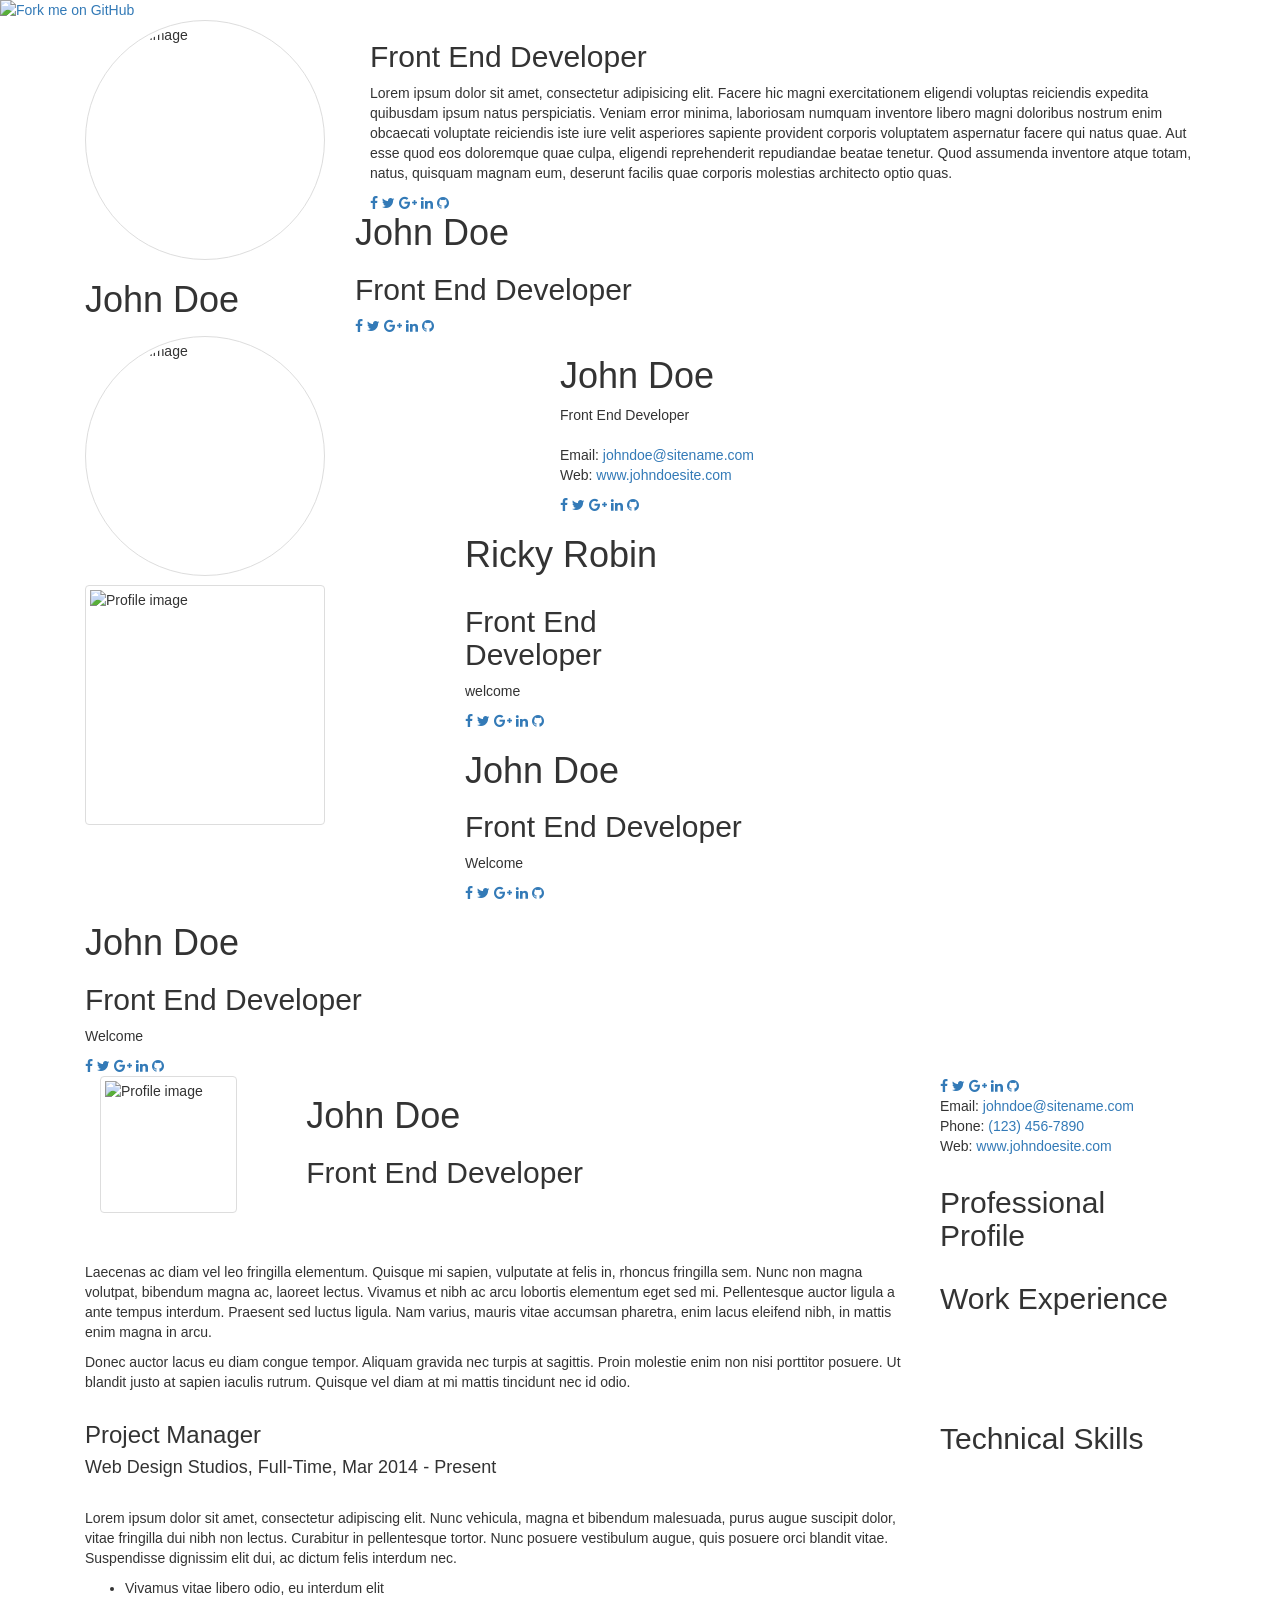
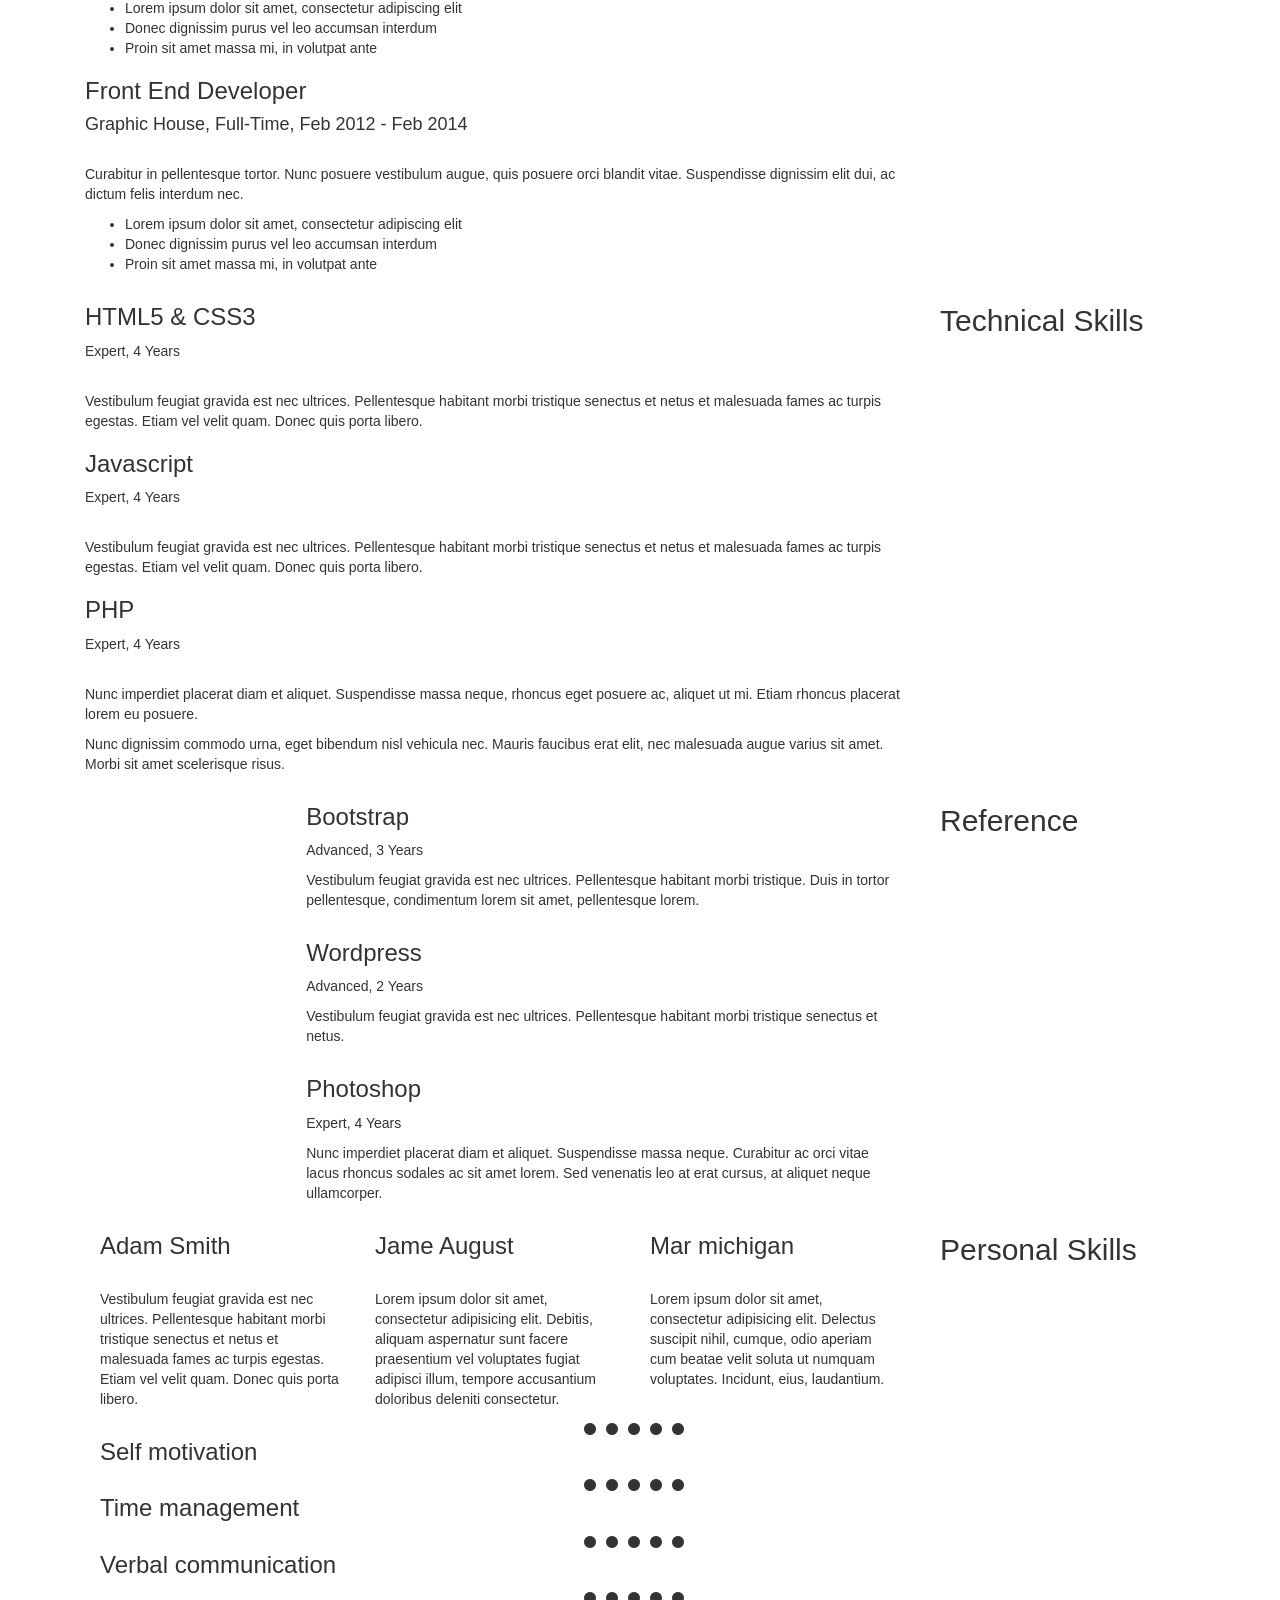
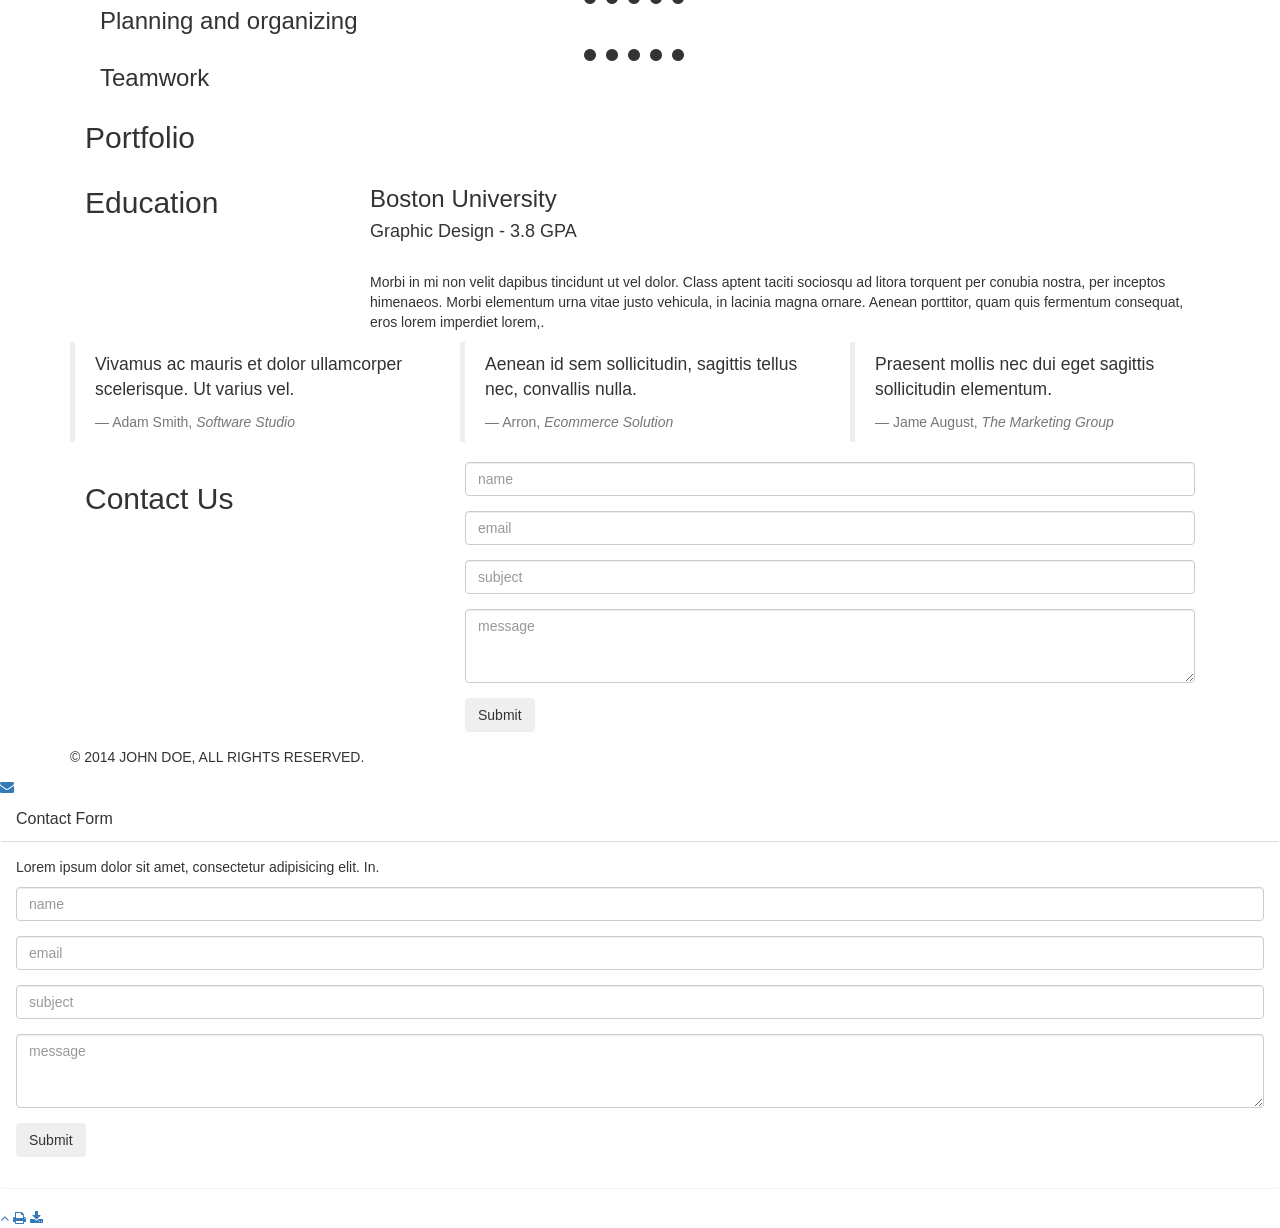
==== index.html @ a59c740b "Update index.html" ====
<!DOCTYPE html>
<head>
<meta charset="utf-8">
<meta http-equiv="X-UA-Compatible" content="IE=edge">
<title>Classic CV, Resume - HTML Template by Jojoee</title>
<meta name="description" content="Classic CV, Resume - html template">
<meta name="keywords" content="Classic, CV, Resume, html template">
<meta name="viewport" content="width=device-width, initial-scale=1">

<link rel="stylesheet" href="https://cdnjs.cloudflare.com/ajax/libs/pace/1.0.2/themes/blue/pace-theme-flash.css">
<script src="https://cdnjs.cloudflare.com/ajax/libs/pace/1.0.2/pace.min.js"></script>

<!-- prod -->
<link href="http://fonts.googleapis.com/css?family=Open+Sans:400,300,600,700" rel="stylesheet" type="text/css">
<link rel="stylesheet" href="https://maxcdn.bootstrapcdn.com/bootstrap/3.3.6/css/bootstrap.min.css">
<link rel="stylesheet" href="https://maxcdn.bootstrapcdn.com/font-awesome/4.5.0/css/font-awesome.min.css">
<link rel="stylesheet" href="https://cdnjs.cloudflare.com/ajax/libs/magnific-popup.js/1.0.1/magnific-popup.min.css">
<link rel="stylesheet" href="css/style.css">
<link rel="stylesheet" href="css/themes/themes.css">
<link rel="stylesheet" href="css/demo.css">

<!-- dev -->
<!--
<link rel="stylesheet" href="vendor/bootstrap/bootstrap.min.css">
<link rel="stylesheet" href="vendor/font-awesome/font-awesome.min.css">
<link rel="stylesheet" href="vendor/magnific-popup/magnific-popup.min.css">
<link rel="stylesheet" href="css/style.css">
<link rel="stylesheet" href="css/themes/themes.css">
<link rel="stylesheet" href="css/demo.css">

<style type="text/css">
#__bs_notify__ {display: none !important;}
body{overflow:visible!important;}#loading{display:none !important;}</style>
-->
<link rel="shortcut icon" href="favicon.ico" />
<link rel="apple-touch-icon-precomposed" href="apple-touch-icon-precomposed.png" />
</head>
<body>
<body class="trianglify-gray">
<div id="page" class="container">
  <div id="header">
    <div class="header-binfo cv-section">
      <div class="col-md-3">
        <div class="img-profile">
          <img class="img-thumbnail img-circle" alt="Profile image" width="240" height="240" src="media/profile/img-profile.jpg">
        </div>
        <h1>John Doe</h1>
      </div>
      <div class="col-md-9 right">
        <h2>Front End Developer</h2>
        <p>Lorem ipsum dolor sit amet, consectetur adipisicing elit. Facere hic magni exercitationem eligendi voluptas reiciendis expedita quibusdam ipsum natus perspiciatis. Veniam error minima, laboriosam numquam inventore libero magni doloribus nostrum enim obcaecati voluptate reiciendis iste iure velit asperiores sapiente provident corporis voluptatem aspernatur facere qui natus quae. Aut esse quod eos doloremque quae culpa, eligendi reprehenderit repudiandae beatae tenetur. Quod assumenda inventore atque totam, natus, quisquam magnam eum, deserunt facilis quae corporis molestias architecto optio quas.</p>
        <div class="social-box">
          <a href="#" class="facebook-icon" target="_blank"><i class="fa fa-facebook"></i></a>
          <a href="#" class="twitter-icon" target="_blank"><i class="fa fa-twitter"></i></a>
          <a href="#" class="googleplus-icon" target="_blank"><i class="fa fa-google-plus"></i></a>
          <a href="#" class="linkedin-icon" target="_blank"><i class="fa fa-linkedin"></i></a>
          <a href="#" class="github-icon" target="_blank"><i class="fa fa-github"></i></a>
        </div>
      </div>
    </div>
    <!-- .header-binfo -->
    <div class="header-norm cv-section">
      <h1>John Doe</h1>
      <h2>Front End Developer</h2>
      <div class="social-box">
        <a href="#" class="facebook-icon" target="_blank"><i class="fa fa-facebook"></i></a>
        <a href="#" class="twitter-icon" target="_blank"><i class="fa fa-twitter"></i></a>
        <a href="#" class="googleplus-icon" target="_blank"><i class="fa fa-google-plus"></i></a>
        <a href="#" class="linkedin-icon" target="_blank"><i class="fa fa-linkedin"></i></a>
        <a href="#" class="github-icon" target="_blank"><i class="fa fa-github"></i></a>
      </div>
    </div>
    <!-- .header-norm -->
    <div class="header-min cv-section">
      <div class="col-md-4">
        <div class="img-profile">
          <img class="img-thumbnail img-circle" alt="Profile image" width="240" height="240" src="media/profile/img-profile.jpg">
        </div>
      </div>
      <div class="col-md-5 col-md-offset-1 right">
        <h1>John Doe</h1>
        <p>
          Front End Developer<br /><br />
          Email: <a href="mailto:johndoe@sitename.com">johndoe@sitename.com</a><br />
          Web: <a href="#">www.johndoesite.com</a>
        </p>
        <div class="social-box">
          <a href="#" class="facebook-icon" target="_blank"><i class="fa fa-facebook"></i></a>
          <a href="#" class="twitter-icon" target="_blank"><i class="fa fa-twitter"></i></a>
          <a href="#" class="googleplus-icon" target="_blank"><i class="fa fa-google-plus"></i></a>
          <a href="#" class="linkedin-icon" target="_blank"><i class="fa fa-linkedin"></i></a>
          <a href="#" class="github-icon" target="_blank"><i class="fa fa-github"></i></a>
        </div>
      </div>
    </div>
    <!-- .header-min -->
    <div class="header-bname cv-section">
      <div class="col-md-5">
        <h1>Ricky Robin</h1>
      </div>
      <div class="col-md-4">
        <div class="img-profile">
          <img class="img-thumbnail" alt="Profile image" width="240" height="240" src="media/profile/img-profile.jpg">
        </div>
      </div>
      <div class="col-md-3 right">
        <h2>Front End Developer</h2>
        <p class="welcome">welcome</p>
        <div class="social-box">
          <a href="#" class="facebook-icon" target="_blank"><i class="fa fa-facebook"></i></a>
          <a href="#" class="twitter-icon" target="_blank"><i class="fa fa-twitter"></i></a>
          <a href="#" class="googleplus-icon" target="_blank"><i class="fa fa-google-plus"></i></a>
          <a href="#" class="linkedin-icon" target="_blank"><i class="fa fa-linkedin"></i></a>
          <a href="#" class="github-icon" target="_blank"><i class="fa fa-github"></i></a>
        </div>
      </div>
    </div>
    <!-- .header-bname -->
    <div class="header-bimg cv-section">
      <div class="col-md-8 left">
        <h1>John Doe</h1>
        <h2>Front End Developer</h2>
        <p class="welcome">Welcome</p>
        <div class="social-box">
          <a href="#" class="facebook-icon" target="_blank"><i class="fa fa-facebook"></i></a>
          <a href="#" class="twitter-icon" target="_blank"><i class="fa fa-twitter"></i></a>
          <a href="#" class="googleplus-icon" target="_blank"><i class="fa fa-google-plus"></i></a>
          <a href="#" class="linkedin-icon" target="_blank"><i class="fa fa-linkedin"></i></a>
          <a href="#" class="github-icon" target="_blank"><i class="fa fa-github"></i></a>
        </div>
      </div>
    </div>
    <!-- .header-bimg -->
    <div class="header-bimg-fullw cv-section">
      <div class="col-md-8 left">
        <h1>John Doe</h1>
        <h2>Front End Developer</h2>
        <p class="welcome">Welcome</p>
        <div class="social-box">
          <a href="#" class="facebook-icon" target="_blank"><i class="fa fa-facebook"></i></a>
          <a href="#" class="twitter-icon" target="_blank"><i class="fa fa-twitter"></i></a>
          <a href="#" class="googleplus-icon" target="_blank"><i class="fa fa-google-plus"></i></a>
          <a href="#" class="linkedin-icon" target="_blank"><i class="fa fa-linkedin"></i></a>
          <a href="#" class="github-icon" target="_blank"><i class="fa fa-github"></i></a>
        </div>
      </div>
    </div>
    <!-- .header-bimg-fullw -->
    <div class="header-classic cv-section">
      <div class="col-md-9">
        <div class="col-md-3">
          <div class="img-profile">
            <img class="img-thumbnail" alt="Profile image" width="137" height="137" src="media/profile/img-profile.jpg">
          </div>
        </div>
        <div class="col-md-9">
          <h1>John Doe</h1>
          <h2>Front End Developer</h2>
        </div>
      </div>
      <div class="col-md-3 right">
        <div class="social-box">
          <a href="#" class="facebook-icon" target="_blank"><i class="fa fa-facebook"></i></a>
          <a href="#" class="twitter-icon" target="_blank"><i class="fa fa-twitter"></i></a>
          <a href="#" class="googleplus-icon" target="_blank"><i class="fa fa-google-plus"></i></a>
          <a href="#" class="linkedin-icon" target="_blank"><i class="fa fa-linkedin"></i></a>
          <a href="#" class="github-icon" target="_blank"><i class="fa fa-github"></i></a>
        </div>
        <div class="contact-info">
          <p>
            Email: <a href="mailto:johndoe@sitename.com">johndoe@sitename.com</a><br />
            Phone: <a href="tel:+611234567890">(123) 456-7890</a><br />
            Web: <a href="#">www.johndoesite.com</a>
           </p>
        </div>
      </div>
    </div>
    <!-- .header-classic -->
  </div>
  <!-- #header -->
  <div id="content">
    <div class="content cv-section">
      <div class="col-md-3">
        <h2>Professional Profile</h2>
      </div>
      <div class="col-md-9">
        <p>Laecenas ac diam vel leo fringilla elementum. Quisque mi sapien, vulputate at felis in, rhoncus fringilla sem. Nunc non magna volutpat, bibendum magna ac, laoreet lectus. Vivamus et nibh ac arcu lobortis elementum eget sed mi. Pellentesque auctor ligula a ante tempus interdum. Praesent sed luctus ligula. Nam varius, mauris vitae accumsan pharetra, enim lacus eleifend nibh, in mattis enim magna in arcu.</p>
        <p>Donec auctor lacus eu diam congue tempor. Aliquam gravida nec turpis at sagittis. Proin molestie enim non nisi porttitor posuere. Ut blandit justo at sapien iaculis rutrum. Quisque vel diam at mi mattis tincidunt nec id odio.</p>
      </div>
    </div>
    <!-- .content - professional profile -->
    <div class="content cv-section">
      <div class="col-md-3">
        <h2>Work Experience</h2>
      </div>
      <div class="col-md-9">
        <div class="cv-item">
          <h3>Project Manager</h3>
          <h4>Web Design Studios, Full-Time, Mar 2014 - Present</h4>
          <br />
          <p>Lorem ipsum dolor sit amet, consectetur adipiscing elit. Nunc vehicula, magna et bibendum malesuada, purus augue suscipit dolor, vitae fringilla dui nibh non lectus. Curabitur in pellentesque tortor. Nunc posuere vestibulum augue, quis posuere orci blandit vitae. Suspendisse dignissim elit dui, ac dictum felis interdum nec.</p>
          <ul>
            <li>Vivamus vitae libero odio, eu interdum elit</li>
            <li>Lorem ipsum dolor sit amet, consectetur adipiscing elit</li>
            <li>Donec dignissim purus vel leo accumsan interdum</li>
            <li>Proin sit amet massa mi, in volutpat ante</li>
          </ul>
        </div>
        <div class="cv-item">
          <h3>Front End Developer</h3>
          <h4>Graphic House, Full-Time, Feb 2012 - Feb 2014</h4>
          <br />
          <p>Curabitur in pellentesque tortor. Nunc posuere vestibulum augue, quis posuere orci blandit vitae. Suspendisse dignissim elit dui, ac dictum felis interdum nec.</p>
          <ul>
            <li>Lorem ipsum dolor sit amet, consectetur adipiscing elit</li>
            <li>Donec dignissim purus vel leo accumsan interdum</li>
            <li>Proin sit amet massa mi, in volutpat ante</li>
          </ul>
        </div>
      </div>
    </div>
    <!-- .content - work experience -->
    <div class="content cv-section">
      <div class="col-md-3">
        <h2>Technical Skills</h2>
      </div>
      <div class="col-md-9">
        <div class="cv-item">
          <h3>HTML5 &amp; CSS3</h3>
          <p class="welcome">Expert, 4 Years</p><br />
          <p>Vestibulum feugiat gravida est nec ultrices. Pellentesque habitant morbi tristique senectus et netus et malesuada fames ac turpis egestas. Etiam vel velit quam. Donec quis porta libero.</p>
        </div>
        <div class="cv-item">
          <h3>Javascript</h3>
          <p class="welcome">Expert, 4 Years</p><br />
          <p>Vestibulum feugiat gravida est nec ultrices. Pellentesque habitant morbi tristique senectus et netus et malesuada fames ac turpis egestas. Etiam vel velit quam. Donec quis porta libero.</p>
        </div>
        <div class="cv-item">
          <h3>PHP</h3>
          <p class="welcome">Expert, 4 Years</p><br />
          <p>Nunc imperdiet placerat diam et aliquet. Suspendisse massa neque, rhoncus eget posuere ac, aliquet ut mi. Etiam rhoncus placerat lorem eu posuere.</p>
          <p>Nunc dignissim commodo urna, eget bibendum nisl vehicula nec. Mauris faucibus erat elit, nec malesuada augue varius sit amet. Morbi sit amet scelerisque risus.</p>
        </div>
      </div>
    </div>
    <!-- .content - technical skills-->
    <div class="content cv-section hidden-print">
      <div class="col-md-3">
        <h2>Technical Skills</h2>
      </div>
      <div class="col-md-9">
        <div class="cv-item">
          <div class="col-md-3">
            <div class="pie-chart" data-percent="72">
              <span class="percent"></span>
            </div>
          </div>
          <div class="col-md-9">
            <h3>Bootstrap</h3>
            <p class="welcome">Advanced, 3 Years</p>
            <p>Vestibulum feugiat gravida est nec ultrices. Pellentesque habitant morbi tristique. Duis in tortor pellentesque, condimentum lorem sit amet, pellentesque lorem.</p>
          </div>
        </div>
        <div class="cv-item">
          <div class="col-md-3">
            <div class="pie-chart" data-percent="60">
              <span class="percent"></span>
            </div>
          </div>
          <div class="col-md-9">
            <h3>Wordpress</h3>
            <p class="welcome">Advanced, 2 Years</p>
            <p>Vestibulum feugiat gravida est nec ultrices. Pellentesque habitant morbi tristique senectus et netus.</p>
          </div>
        </div>
        <div class="cv-item">
          <div class="col-md-3">
            <div class="pie-chart" data-percent="84">
              <span class="percent"></span>
            </div>
          </div>
          <div class="col-md-9">
            <h3>Photoshop</h3>
            <p class="welcome">Expert, 4 Years</p>
            <p>Nunc imperdiet placerat diam et aliquet. Suspendisse massa neque. Curabitur ac orci vitae lacus rhoncus sodales ac sit amet lorem. Sed venenatis leo at erat cursus, at aliquet neque ullamcorper.</p>
          </div>
        </div>
      </div>
    </div>
    <!-- .content - technical skills-->
    <div class="content cv-section hidden-print">
      <div class="col-md-3">
        <h2>Reference</h2>
      </div>
      <div class="col-md-9 multi-column">
        <div class="col-md-4">
          <div class="cv-item">
            <h3>Adam Smith</h3><br />
            <p>Vestibulum feugiat gravida est nec ultrices. Pellentesque habitant morbi tristique senectus et netus et malesuada fames ac turpis egestas. Etiam vel velit quam. Donec quis porta libero.</p>
          </div>
        </div>
        <div class="col-md-4">
          <div class="cv-item">
            <h3>Jame August</h3><br />
            <p>Lorem ipsum dolor sit amet, consectetur adipisicing elit. Debitis, aliquam aspernatur sunt facere praesentium vel voluptates fugiat adipisci illum, tempore accusantium doloribus deleniti consectetur.</p>
          </div>
        </div>
        <div class="col-md-4">
          <div class="cv-item">
            <h3>Mar michigan</h3><br />
            <p>Lorem ipsum dolor sit amet, consectetur adipisicing elit. Delectus suscipit nihil, cumque, odio aperiam cum beatae velit soluta ut numquam voluptates. Incidunt, eius, laudantium.</p>
          </div>
        </div>
      </div>
    </div>
    <!-- .content - reference -->
    <div class="content cv-section hidden-print">
      <div class="col-md-3">
        <h2>Personal Skills</h2>
      </div>
      <div class="col-md-9">
        <div class="cv-item list">
          <div class="col-md-7">
            <h3>Self motivation</h3>
          </div>
          <div class="col-md-5">
            <span><i class="fa fa-fw"></i></span>
            <span><i class="fa fa-fw"></i></span>
            <span><i class="fa fa-fw"></i></span>
            <span><i class="fa fa-fw"></i></span>
            <span><i class="fa fa-fw"></i></span>
          </div>
        </div>
        <div class="cv-item list">
          <div class="col-md-7">
            <h3>Time management</h3>
          </div>
          <div class="col-md-5">
            <span><i class="fa fa-fw"></i></span>
            <span><i class="fa fa-fw"></i></span>
            <span><i class="fa fa-fw"></i></span>
            <span><i class="fa fa-fw"></i></span>
            <span><i class="fa disable fa-fw"></i></span>
          </div>
        </div>
        <div class="cv-item list">
          <div class="col-md-7">
            <h3>Verbal communication</h3>
          </div>
          <div class="col-md-5">
            <span><i class="fa fa-fw"></i></span>
            <span><i class="fa fa-fw"></i></span>
            <span><i class="fa fa-fw"></i></span>
            <span><i class="fa fa-fw"></i></span>
            <span><i class="fa disable fa-fw"></i></span>
          </div>
        </div>
        <div class="cv-item list">
          <div class="col-md-7">
            <h3>Planning and organizing</h3>
          </div>
          <div class="col-md-5">
            <span><i class="fa fa-fw"></i></span>
            <span><i class="fa fa-fw"></i></span>
            <span><i class="fa fa-fw"></i></span>
            <span><i class="fa disable fa-fw"></i></span>
            <span><i class="fa disable fa-fw"></i></span>
          </div>
        </div>
        <div class="cv-item list">
          <div class="col-md-7">
            <h3>Teamwork</h3>
          </div>
          <div class="col-md-5">
            <span><i class="fa fa-fw"></i></span>
            <span><i class="fa fa-fw"></i></span>
            <span><i class="fa fa-fw"></i></span>
            <span><i class="fa fa-fw"></i></span>
            <span><i class="fa disable fa-fw"></i></span>
          </div>
        </div>
      </div>
    </div>
    <!-- .content - personal skills -->
    <div class="content cv-section hidden-print">
      <div class="col-md-12">
        <h2>Portfolio</h2>
      </div>
      <div class="col-md-12 portfolio">
        <a href="media/img/amaze.jpg"
          class="col-md-3 col-sm-4 col-xs-12 port-item mfp-zoom"
          style="background-image: url('media/img/amaze.jpg');"
          title="Amaze">
        </a>
        <a href="media/img/gratisography-37h.jpg"
          class="col-md-3 col-sm-4 col-xs-12 port-item mfp-zoom"
          style="background-image: url('media/img/gratisography-37h.jpg');"
          title="Tree">
        </a>
        <a href="media/img/gratisography-66h.jpg"
          class="col-md-3 col-sm-4 col-xs-12 port-item mfp-zoom"
          style="background-image: url('media/img/gratisography-66h.jpg');"
          title="Rose">
        </a>
        <a href="media/img/gratisography-114h.jpg"
          class="col-md-3 col-sm-4 col-xs-12 port-item mfp-zoom"
          style="background-image: url('media/img/gratisography-114h.jpg');"
          title="Bridge">
        </a>
        <a href="media/img/gratisography-127h.jpg"
          class="col-md-3 col-sm-4 col-xs-12 port-item mfp-zoom"
          style="background-image: url('media/img/gratisography-127h.jpg');"
          title="Castle with bike">
        </a>
        <a href="media/img/gratisography-135h.jpg"
          class="col-md-3 col-sm-4 col-xs-12 port-item mfp-zoom"
          style="background-image: url('media/img/gratisography-135h.jpg');"
          title="Square">
        </a>
        <a href="media/img/reprocess-on-teresa-bench.jpg"
          class="col-md-3 col-sm-4 col-xs-12 port-item mfp-zoom"
          style="background-image: url('media/img/reprocess-on-teresa-bench.jpg');"
          title="Somewhere with bench">
        </a>
        <a href="media/img/stare.jpg"
          class="col-md-3 col-sm-4 col-xs-12 port-item mfp-zoom"
          style="background-image: url('media/img/stare.jpg');"
          title="Stare">
        </a>
      </div>
    </div>
    <!-- .content - portfolio -->
    <div class="content cv-section">
      <div class="col-md-3">
        <h2>Education</h2>
      </div>
      <div class="col-md-9">
        <div class="cv-item">
          <h3>Boston University</h3>
          <h4>Graphic Design - 3.8 GPA</h4>
          <br />
          <p>Morbi in mi non velit dapibus tincidunt ut vel dolor. Class aptent taciti sociosqu ad litora torquent per conubia nostra, per inceptos himenaeos. Morbi elementum urna vitae justo vehicula, in lacinia magna ornare. Aenean porttitor, quam quis fermentum consequat, eros lorem imperdiet lorem,.</p>
        </div>
      </div>
    </div>
    <!-- .content - education -->
  </div>
  <!-- #contnet -->
  <div id="footer">
    <div id="gmap" class="gmap cv-section cv-section-fullw hidden-print">&nbsp;</div>
    <!-- #gmap -->
    <div class="content cv-section hidden-print">
      <div class="row">
        <div class="col-lg-4">
          <div class="bs-component">
            <blockquote>
              <p>Vivamus ac mauris et dolor ullamcorper scelerisque. Ut varius vel.</p>
              <small>Adam Smith, <cite title="Source Title">Software Studio</cite></small>
            </blockquote>
          </div>
        </div>
        <div class="col-lg-4">
          <div class="bs-component">
            <blockquote>
              <p>Aenean id sem sollicitudin, sagittis tellus nec, convallis nulla.</p>
              <small>Arron, <cite title="Source Title">Ecommerce Solution</cite></small>
            </blockquote>
          </div>
        </div>
        <div class="col-lg-4">
          <div class="bs-component">
            <blockquote>
              <p>Praesent mollis nec dui eget sagittis sollicitudin elementum.</p>
              <small>Jame August, <cite title="Source Title">The Marketing Group</cite></small>
            </blockquote>
          </div>
        </div>
      </div>
    </div>
    <!-- .content - testimonial -->
    <div id="contact-section-second" class="content cv-section hidden-print">
      <div class="col-md-4">
        <h2>Contact Us</h2>
      </div>
      <div class="col-md-8">
        <div class="cv-item">
          <form id="contact-form-second" class="contact-form form-horizontal" action="javascript:;" novalidate="novalidate">
            <fieldset>
              <div class="form-group">
                <div class="col-lg-12">
                  <input type="text" class="form-control" id="name2" name="name2" placeholder="name">
                </div>
              </div>
              <div class="form-group">
                <div class="col-lg-12">
                  <input type="text" class="form-control" id="email2" name="email2" placeholder="email">
                </div>
              </div>
              <div class="form-group">
                <div class="col-lg-12">
                  <input type="text" class="form-control" id="subject2" name="subject2" placeholder="subject">
                </div>
              </div>
              <div class="form-group">
                <div class="col-lg-12">
                  <textarea class="form-control" rows="3" id="message2" name="message2" placeholder="message"></textarea>
                </div>
              </div>
              <div class="form-group">
                <div class="col-lg-12">
                  <button type="submit" class="btn">Submit</button>
                </div>
              </div>
            </fieldset>
          </form>
        </div>
      </div>
    </div>
    <!-- #contact-form-second -->
    <div class="copyright">
      <p>© <span class="year">2014</span> JOHN DOE, ALL RIGHTS RESERVED.</p>
    </div>
    <!-- .copy right -->
  </div>
  <!-- #footer -->
</div>
<!-- #page -->
<div class="addon">
  <a data-toggle="tooltip" data-placement="left" class="contact-btn addon-right waves-effect waves-block" title="Say Hello~" href="javascript:;"><i class="fa fa-envelope"></i></a>
  <!-- .contact-btn -->
  <div id="contact-section" class="contact-panel panel visible-lg-block">
    <div class="panel-heading panel-default"><p class="panel-title">Contact Form</p></div>
    <div class="panel-body">
      <p class="contact-welcome">Lorem ipsum dolor sit amet, consectetur adipisicing elit. In.</p>
      <form id="contact-form" class="contact-form form-horizontal" action="javascript:;">
        <fieldset>
          <div class="form-group">
            <div class="col-lg-12">
              <input type="text" class="form-control" id="name" name="name" placeholder="name" tabindex="1">
            </div>
          </div>
          <div class="form-group">
            <div class="col-lg-12">
              <input type="text" class="form-control" id="email" name="email" placeholder="email" tabindex="2">
            </div>
          </div>
          <div class="form-group">
            <div class="col-lg-12">
              <input type="text" class="form-control" id="subject" name="subject" placeholder="subject" tabindex="3">
            </div>
          </div>
          <div class="form-group">
            <div class="col-lg-12">
              <textarea class="form-control" rows="3" id="message" name="message" placeholder="message" tabindex="4"></textarea>
            </div>
          </div>
          <div class="form-group">
            <div class="col-lg-12">
              <button type="submit" class="btn">Submit</button>
            </div>
          </div>
        </fieldset>
      </form><!-- #contact-form -->
    </div>
  </div>
  <!-- #contact-section -->
  <div id="form-success-modal" class="modal fade">
    <div class="modal-dialog">
      <div class="modal-content">
        <div class="modal-header bg-success">
          <h4 class="modal-title">Thank you for submitting</h4>
        </div>
        <div class="modal-body">
          <p>
            Duis a euismod libero. Suspendisse convallis facilisis.<br />
            Fusce at purus et erat finibus volutpat. Donec vel accumsan odio.
          </p>
        </div>
      </div>
    </div>
  </div>
  <!-- #form-success-modal -->
  <div id="form-error-modal" class="modal fade">
    <div class="modal-dialog">
      <div class="modal-content">
        <div class="modal-header bg-danger">
          <h4 class="modal-title">Error, please try again</h4>
        </div>
        <div class="modal-body">
          <p>
            Duis a euismod libero. Suspendisse convallis facilisis.<br />
            Fusce at purus et erat finibus volutpat. Donec vel accumsan odio.
          </p>
        </div>
      </div>
    </div>
  </div>
  <!-- #form-error-modal -->
  <a class="to-top-btn addon-right waves-effect waves-block" title="Go to Top" href="javascript:;"><i class="fa fa-angle-up"></i></a>
  <!-- .to-top-btn -->
  <a data-toggle="tooltip" data-placement="left" class="print print-btn addon-right" title="Print" href="javascript:window.print()"><i class="fa fa-print"></i></a>
  <!-- .print-btn -->
  <a data-toggle="tooltip" data-placement="left" class="downloads download-btn addon-right" title="Download" href="javascript:;"><i class="fa fa-download"></i></a>
  <!-- .download-btn -->
</div>
<!-- .addon -->

<!-- prod -->
<script type="text/javascript" src="http://ajax.googleapis.com/ajax/libs/jquery/2.1.3/jquery.min.js"></script>
<script type="text/javascript">window.jQuery || document.write('<script src="vendor/jquery/jquery-2.1.3.min.js"><\/script>')</script>
<script type="text/javascript" src="https://maxcdn.bootstrapcdn.com/bootstrap/3.3.6/js/bootstrap.min.js"></script>
<script type="text/javascript" src="https://cdnjs.cloudflare.com/ajax/libs/magnific-popup.js/1.0.1/jquery.magnific-popup.min.js"></script>
<script type="text/javascript" src="https://cdnjs.cloudflare.com/ajax/libs/jquery-validate/1.14.0/jquery.validate.min.js"></script>
<script type="text/javascript" src="https://maps.googleapis.com/maps/api/js"></script>
<script type="text/javascript" src="https://cdnjs.cloudflare.com/ajax/libs/gmaps.js/0.4.22/gmaps.min.js"></script>
<script type="text/javascript" src="https://cdnjs.cloudflare.com/ajax/libs/easy-pie-chart/2.1.6/jquery.easypiechart.min.js"></script>
<script type="text/javascript" src="js/demo.js"></script>
<script type="text/javascript" src="js/vendor.js"></script>
<script type="text/javascript" src="js/script.js"></script>

<!-- dev -->
<!--
<script type="text/javascript" src="http://ajax.googleapis.com/ajax/libs/jquery/2.1.3/jquery.min.js"></script>
<script type="text/javascript">window.jQuery || document.write('<script src="vendor/jquery/jquery-2.1.3.min.js"><\/script>')</script>
<script type="text/javascript" src="vendor/bootstrap/bootstrap.min.js"></script>
<script type="text/javascript" src="vendor/magnific-popup/jquery.magnific-popup.min.js"></script>
<script type="text/javascript" src="vendor/jquery-validation/jquery.validate.min.js"></script>
<script type="text/javascript" src="https://maps.googleapis.com/maps/api/js"></script>
<script type="text/javascript" src="vendor/gmaps/gmaps.min.js"></script>
<script type="text/javascript" src="vendor/easy-pie-chart/jquery.easypiechart.min.js"></script>
<script type="text/javascript" src="js/demo.js"></script>
<script type="text/javascript" src="js/vendor.js"></script>
<script type="text/javascript" src="js/script.js"></script>
-->

<a href="https://github.com/jojoee/classic-cv" target="_blank"><img style="position: absolute; top: 0; left: 0; border: 0;" src="https://camo.githubusercontent.com/567c3a48d796e2fc06ea80409cc9dd82bf714434/68747470733a2f2f73332e616d617a6f6e6177732e636f6d2f6769746875622f726962626f6e732f666f726b6d655f6c6566745f6461726b626c75655f3132313632312e706e67" alt="Fork me on GitHub" data-canonical-src="https://s3.amazonaws.com/github/ribbons/forkme_left_darkblue_121621.png"></a>
</body>
</html>
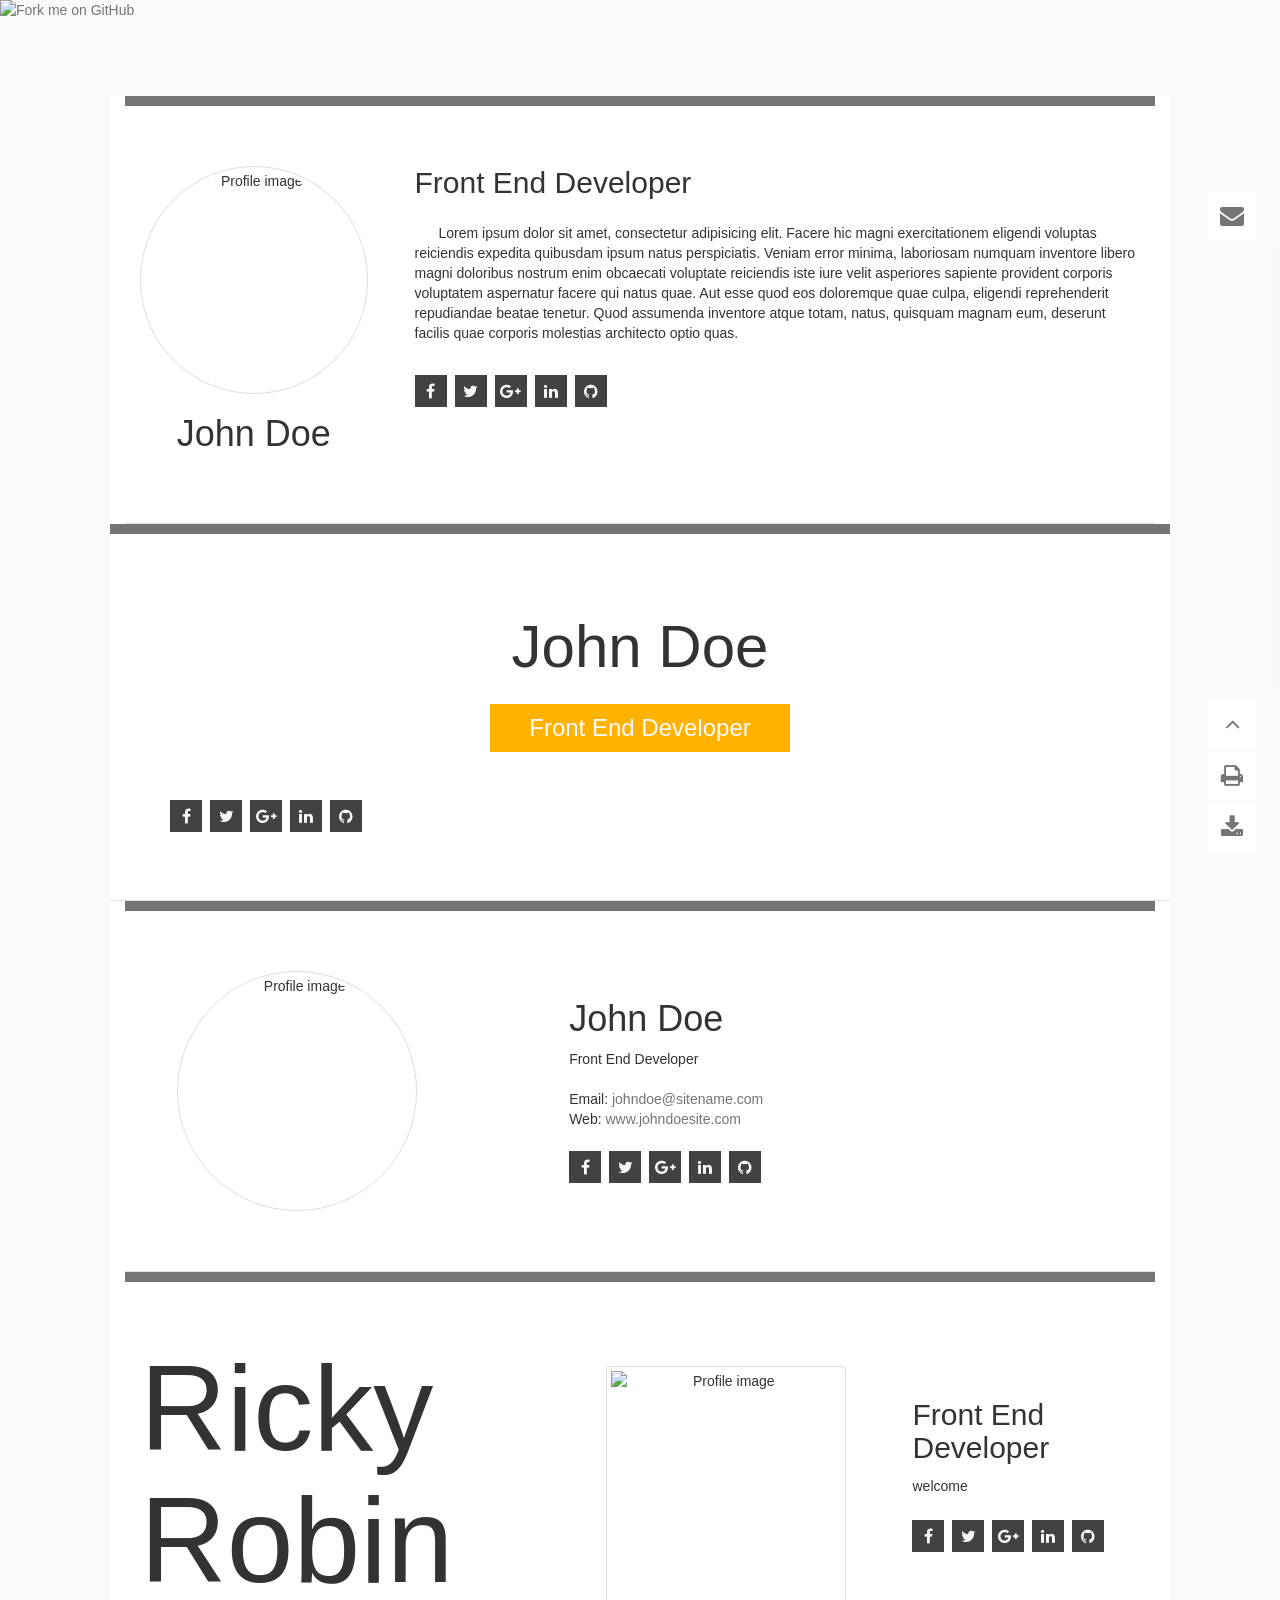
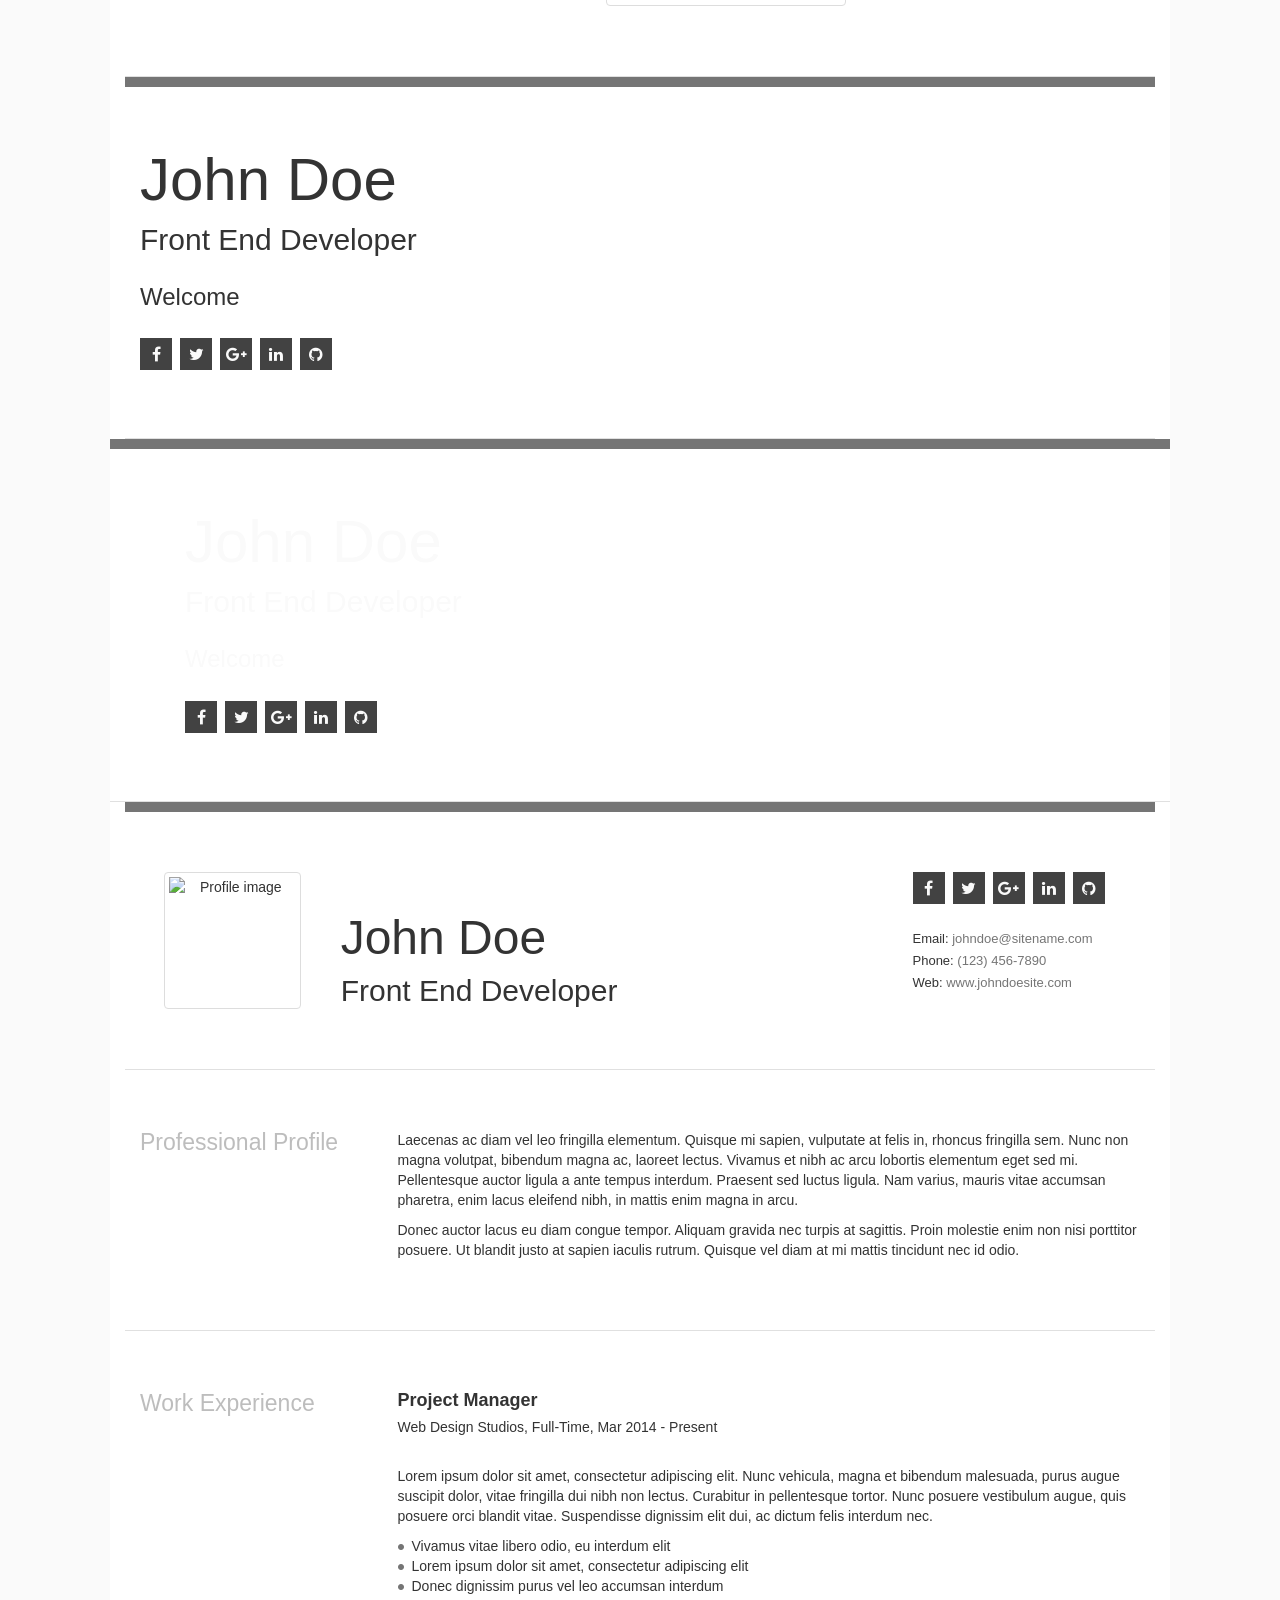
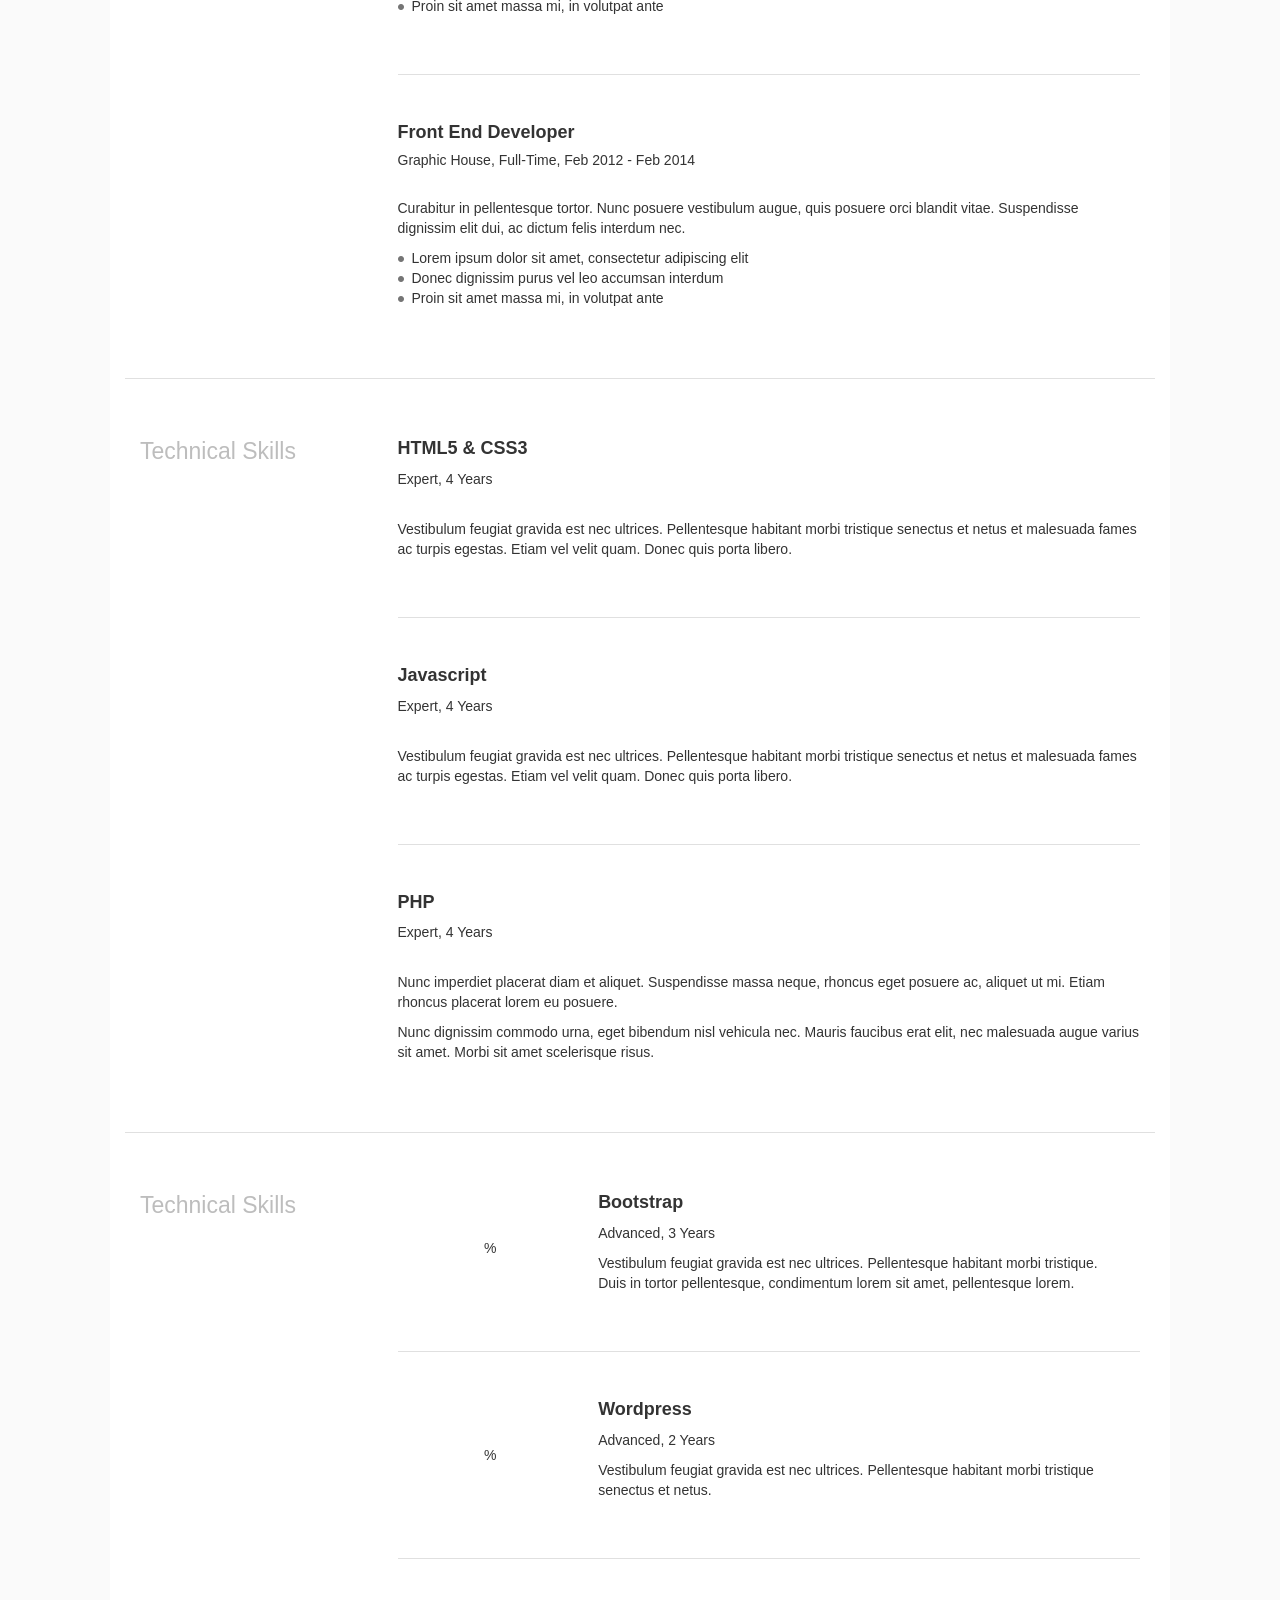
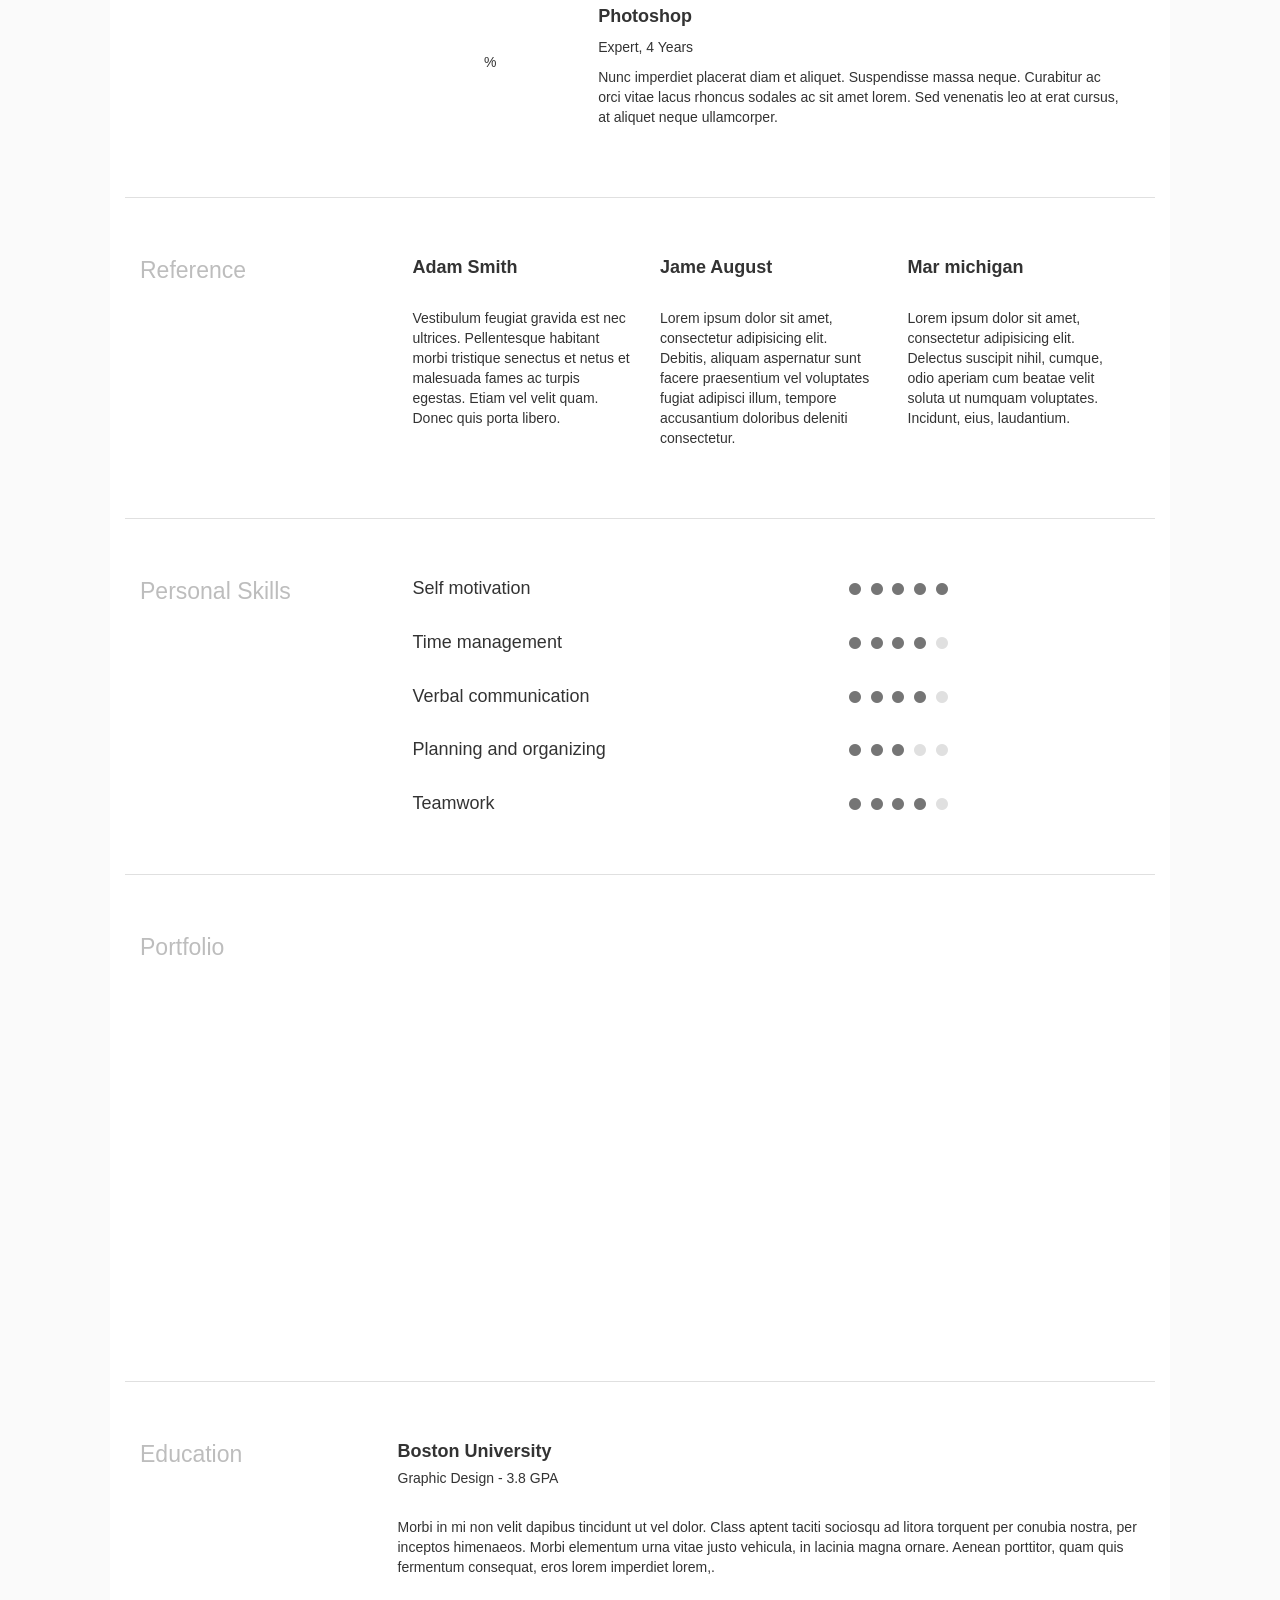
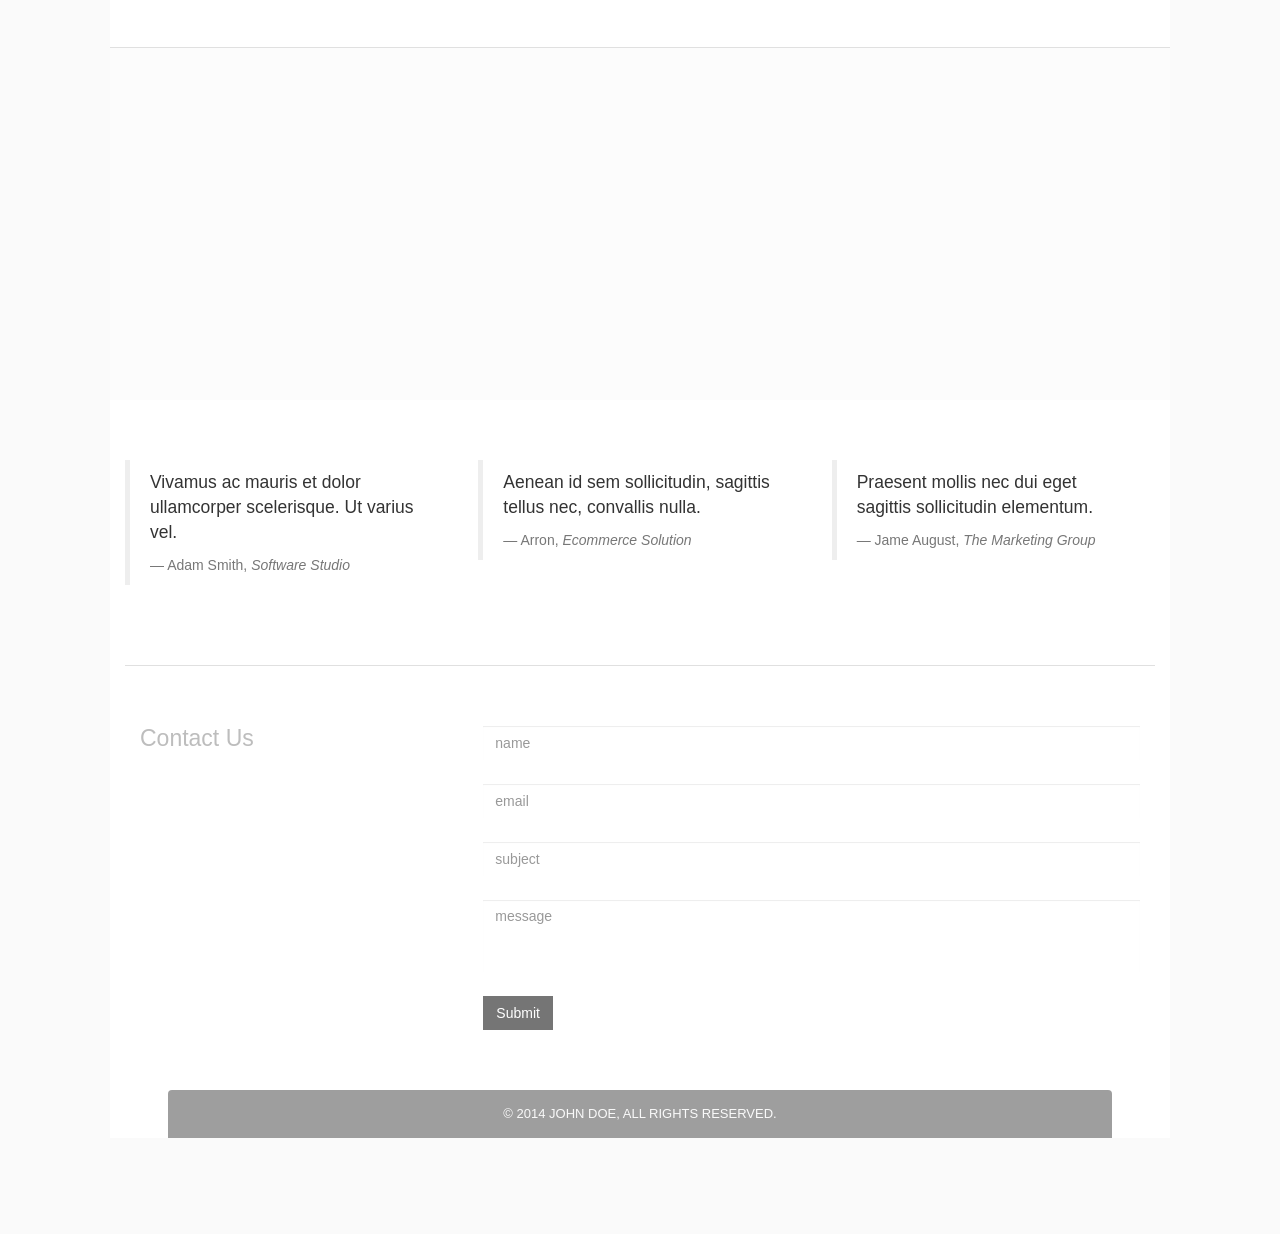
==== commit 0f69aafd: "Update index.html" ====
--- a/index.html
+++ b/index.html
@@ -36,7 +36,7 @@
 <link rel="apple-touch-icon-precomposed" href="apple-touch-icon-precomposed.png" />
 </head>
 <body>
-<body class="trianglify-gray">
+<body class="sitebg">
 <div id="page" class="container">
   <div id="header">
     <div class="header-binfo cv-section">
--- a/css/style.css
+++ b/css/style.css
@@ -0,0 +1,954 @@
+/**
+ * GENERAL
+ * 
+ * HEADER
+ * - header-classic
+ * - header-bimg
+ * - header-bname
+ * - header-min
+ * - header-norm
+ * - header-binfo
+ *
+ * CONTENT
+ * - general
+ * - portfolio
+ *
+ * FOOTER
+ * - copyright
+ * - contact
+ *
+ * ADDON
+ *
+ * VENDOR
+ * - magnific-popup
+ * - validation
+ * - bootstrap
+ * - google map
+ * - easy-pie-chart
+ *
+ * PRELOAD
+ *
+ * FIX
+ * - layout
+ * - print
+ */
+/*================================================================
+  #GENERAL
+  ================================================================*/
+body {
+  background-color: #FAFAFA;
+  background-attachment: fixed;
+  font-family: 'Open Sans', sans-serif;
+  height: 100%;
+  width: 100%;
+}
+body.sitebg {
+  background-image: url(./sitebg.jpg);
+}
+a {
+  -webkit-transition: all 0.3s ease;
+  -moz-transition: all 0.3s ease;
+  -ms-transition: all 0.3s ease;
+  -o-transition: all 0.3s ease;
+  transition: all 0.3s ease;
+  text-decoration: none;
+  color: #757575;
+}
+a:hover {
+  color: #FFB300 !important;
+  text-decoration: none;
+}
+.disable {
+  color: #E0E0E0 !important;
+}
+#page {
+  background-color: #fff;
+  position: relative;
+}
+@media (min-width: 992px) {
+  #page {
+    margin: 48px auto;
+  }
+}
+@media (min-width: 1200px) {
+  #page {
+    margin: 96px auto;
+    max-width: 1060px;
+  }
+}
+.cv-section {
+  margin: 0 auto;
+  padding: 60px 0;
+  border-top: 1px solid #E0E0E0;
+  position: relative;
+  *zoom: 1;
+}
+.cv-section:before,
+.cv-section:after {
+  content: "";
+  display: table;
+}
+.cv-section:after {
+  clear: both;
+}
+.cv-section-fullw {
+  margin-left: -15px;
+  margin-right: -15px;
+}
+@media (min-width: 992px) {
+  .cv-section-fullw {
+    width: 970px;
+  }
+}
+@media (min-width: 1200px) {
+  .cv-section-fullw {
+    width: 1060px;
+  }
+}
+.fullw {
+  margin-left: -15px;
+  margin-right: -15px;
+}
+@media (min-width: 992px) {
+  .fullw {
+    width: 970px;
+  }
+}
+@media (min-width: 1200px) {
+  .fullw {
+    width: 1060px;
+  }
+}
+.multi-column .cv-item {
+  margin-bottom: 24px;
+}
+@media (min-width: 992px) {
+  .multi-column .cv-item {
+    margin-bottom: 0;
+  }
+}
+.multi-column > div:last-child .cv-item {
+  margin-bottom: 0;
+}
+/*================================================================
+  #HEADER
+  ================================================================*/
+#header h1,
+#header h2 {
+  font-weight: 300;
+}
+#header > .cv-section {
+  border-top: 10px solid #757575;
+  border-bottom: 1px solid #E0E0E0;
+}
+#header .img-profile {
+  text-align: center;
+}
+#header .social-box {
+  height: 32px;
+  width: 192px;
+}
+@media print {
+  #header .social-box {
+    display: none;
+  }
+}
+#header .social-box i {
+  width: 32px;
+  height: 32px;
+  display: block;
+  text-align: center;
+  line-height: 32px;
+  font-size: 16px;
+  float: left;
+  color: #FAFAFA;
+  background-color: #424242;
+  margin-right: 8px;
+  margin-bottom: 8px;
+  -webkit-transition: all 0.2s ease;
+  -moz-transition: all 0.2s ease;
+  -ms-transition: all 0.2s ease;
+  -o-transition: all 0.2s ease;
+  transition: all 0.2s ease;
+}
+#header .social-box i:hover {
+  background-color: #FFB300;
+}
+#header .social-box a:last-child i {
+  margin-right: 0;
+}
+/*================================================================
+  #HEADER - header-classic
+  ================================================================*/
+.header-classic h1 {
+  font-size: 48px;
+  margin-top: 40px;
+}
+.header-classic h2 {
+  margin: 0;
+}
+.header-classic h1,
+.header-classic h2 {
+  text-align: center;
+}
+@media (min-width: 992px) {
+  .header-classic h1,
+  .header-classic h2 {
+    text-align: left;
+  }
+}
+.header-classic .right {
+  text-align: center;
+  margin-top: 24px;
+}
+@media (min-width: 992px) {
+  .header-classic .right {
+    text-align: left;
+    margin-top: 0;
+  }
+}
+.header-classic .social-box {
+  margin: 0 auto;
+}
+@media (min-width: 992px) {
+  .header-classic .social-box {
+    margin: 0;
+  }
+}
+.header-classic .contact-info {
+  margin-top: 24px;
+}
+.header-classic .contact-info p {
+  font-size: 13px;
+  line-height: 22px;
+}
+/*================================================================
+  #HEADER - header-bimg
+  ================================================================*/
+@media (min-width: 480px) {
+  .header-bimg {
+    background: url(../media/profile/user-bg.jpg) right top no-repeat;
+    background-size: cover;
+  }
+}
+.header-bimg-fullw {
+  background-image: url(../media/profile/user-bg-invert.jpg);
+  background-size: cover;
+  padding-left: 15px;
+  padding-right: 15px;
+  margin-left: -15px;
+  margin-right: -15px;
+}
+@media (min-width: 992px) {
+  .header-bimg-fullw {
+    width: 970px;
+  }
+}
+@media (min-width: 1200px) {
+  .header-bimg-fullw {
+    width: 1060px;
+  }
+}
+.header-bimg-fullw.cv-section + .cv-section {
+  border-top: none;
+}
+@media (min-width: 768px) {
+  .header-bimg-fullw {
+    color: #FAFAFA;
+  }
+}
+@media (min-width: 1200px) {
+  .header-bimg-fullw {
+    padding-left: 60px;
+    padding-right: 60px;
+  }
+}
+.header-bimg h1,
+.header-bimg-fullw h1 {
+  font-size: 60px;
+  margin-top: 0;
+}
+.header-bimg h2,
+.header-bimg-fullw h2 {
+  margin: 0;
+}
+.header-bimg .social-box,
+.header-bimg-fullw .social-box {
+  margin-top: 24px;
+}
+.header-bimg .welcome,
+.header-bimg-fullw .welcome {
+  padding-top: 24px;
+  font-size: 24px;
+  font-weight: 300;
+}
+/*================================================================
+  #HEADER - header-bname
+  ================================================================*/
+.header-bname h1 {
+  word-break: break-word;
+  font-size: 60px;
+  text-align: center;
+  margin-top: 0;
+}
+@media (min-width: 992px) {
+  .header-bname h1 {
+    font-size: 120px;
+    text-align: left;
+  }
+}
+.header-bname .img-profile,
+.header-bname .right {
+  margin-top: 24px;
+  text-align: center;
+}
+@media (min-width: 992px) {
+  .header-bname .img-profile,
+  .header-bname .right {
+    text-align: left;
+  }
+}
+.header-bname h2 {
+  margin-top: 32px;
+  margin-bottom: 12px;
+}
+.header-bname .social-box {
+  margin: 24px auto;
+}
+@media (min-width: 992px) {
+  .header-bname .social-box {
+    margin: 24px 0;
+  }
+}
+/*================================================================
+  #HEADER - header-min
+  ================================================================*/
+.header-min .right {
+  text-align: center;
+  margin-top: 8px;
+}
+@media (min-width: 992px) {
+  .header-min .right {
+    text-align: left;
+  }
+}
+.header-min .social-box {
+  padding-top: 12px;
+  margin: 0 auto;
+}
+@media (min-width: 992px) {
+  .header-min .social-box {
+    margin: 0;
+  }
+}
+/*================================================================
+  #HEADER - header-norm
+  ================================================================*/
+.header-norm {
+  background-image: url(../media/bg/trianglify-gray.svg);
+  padding-left: 60px;
+  padding-right: 60px;
+  margin-left: -15px;
+  margin-right: -15px;
+}
+@media (min-width: 992px) {
+  .header-norm {
+    width: 970px;
+  }
+}
+@media (min-width: 1200px) {
+  .header-norm {
+    width: 1060px;
+  }
+}
+.header-norm.cv-section + .cv-section {
+  border-top: none;
+}
+.header-norm h1 {
+  text-align: center;
+  font-size: 60px;
+}
+.header-norm h2 {
+  text-align: center;
+  background-color: #FFB300;
+  display: block;
+  margin: 24px auto;
+  line-height: 24px;
+  font-size: 24px;
+  padding: 12px;
+  color: #FAFAFA;
+}
+@media (min-width: 480px) {
+  .header-norm h2 {
+    width: 300px;
+  }
+}
+.header-norm .social-box {
+  padding-top: 24px;
+}
+/*================================================================
+  #HEADER - header-binfo
+  ================================================================*/
+.header-binfo h1 {
+  text-align: center;
+}
+.header-binfo h2 {
+  text-align: center;
+  margin-top: 0;
+  margin-bottom: 24px;
+}
+@media (min-width: 992px) {
+  .header-binfo h2 {
+    text-align: left;
+  }
+}
+.header-binfo .right {
+  padding-left: 32px;
+}
+.header-binfo p {
+  text-indent: 24px;
+  margin-bottom: 32px;
+}
+/*================================================================
+  #CONTENT
+  ================================================================*/
+#content > .cv-section:first-child {
+  border-top: 0;
+}
+.content h2 {
+  margin: 0;
+  font-size: 23px;
+  font-weight: 300;
+  color: #BDBDBD;
+  margin-bottom: 48px;
+}
+.content h3 {
+  margin-top: 0px;
+  font-size: 18px;
+  font-weight: bold;
+}
+.content h4 {
+  font-size: 14px;
+}
+.content .fa {
+  color: #757575;
+}
+.cv-item {
+  *zoom: 1;
+}
+.cv-item:before,
+.cv-item:after {
+  content: "";
+  display: table;
+}
+.cv-item:after {
+  clear: both;
+}
+.cv-item + .cv-item {
+  border-top: 1px solid #E0E0E0;
+  margin-top: 48px;
+  padding-top: 48px;
+}
+.cv-item.list {
+  border: none;
+  margin: 0;
+  padding-top: 24px;
+}
+.cv-item.list:first-child {
+  padding-top: 0;
+}
+.cv-item.list h3 {
+  font-weight: normal;
+}
+@media (min-width: 992px) {
+  .cv-item.list:last-child h3 {
+    margin: 0;
+  }
+}
+ul {
+  padding: 0;
+}
+li {
+  list-style: none;
+}
+li:before {
+  font-family: 'FontAwesome';
+  font-size: 7px;
+  content: "";
+  margin-right: 8px;
+  top: -2px;
+  position: relative;
+  color: #757575;
+}
+/*================================================================
+  #CONTENT - portfolio
+  ================================================================*/
+.portfolio .port-item {
+  display: block;
+  background-repeat: no-repeat;
+  background-position: center center;
+  background-size: cover;
+  height: 144px;
+  max-height: 144px;
+  margin-bottom: 12px;
+  border: 1px solid #FFF;
+  box-sizing: border-box;
+}
+.port-item {
+  overflow: hidden;
+}
+@media (max-width: 767px) {
+  .port-item {
+    width: 100% !important;
+  }
+}
+@media (min-width: 480px) and (max-width: 767px) {
+  .port-item {
+    width: 50% !important;
+  }
+}
+/*================================================================
+  #FOOTER - copyright
+  ================================================================*/
+.copyright {
+  height: 48px;
+  margin: 0 auto;
+  background-color: #9E9E9E;
+  border-top-right-radius: 4px;
+  border-top-left-radius: 4px;
+  text-transform: uppercase;
+}
+@media (min-width: 992px) {
+  .copyright {
+    width: 944px;
+  }
+}
+.copyright p {
+  text-align: center;
+  color: #FAFAFA;
+  line-height: 48px;
+  font-size: 13px;
+}
+/*================================================================
+  #FOOTER contact
+  ================================================================*/
+#contact-section {
+  top: 244px;
+  position: fixed;
+  z-index: 1025;
+  -webkit-border-radius: 0;
+  -moz-border-radius: 0;
+  border-radius: 0;
+  border: 1px solid #E0E0E0;
+  padding: 24px;
+  width: 324px;
+  right: -324px;
+}
+@media print {
+  #contact-section {
+    display: none;
+  }
+}
+#contact-section .contact-welcome {
+  margin-bottom: 24px;
+}
+#contact-section-second input,
+#contact-section-second textarea {
+  margin-bottom: 12px;
+}
+#contact-section-second input + .error-msg,
+#contact-section-second textarea + .error-msg {
+  margin: 0;
+}
+#contact-section-second h2 {
+  margin-bottom: 24px;
+}
+#contact-section .panel-title,
+#contact-section-second .panel-title {
+  text-transform: uppercase;
+}
+#contact-section input,
+#contact-section-second input,
+#contact-section textarea,
+#contact-section-second textarea {
+  border: none;
+  -webkit-border-radius: 0;
+  -moz-border-radius: 0;
+  border-radius: 0;
+}
+#contact-section textarea,
+#contact-section-second textarea {
+  resize: none;
+}
+#contact-section .form-control:focus,
+#contact-section-second .form-control:focus {
+  border-color: #FFB300;
+  -webkit-box-shadow: 0px 0px 1px 1px rgba(255, 179, 0, 0.6);
+  box-shadow: 0px 0px 1px 1px rgba(255, 179, 0, 0.6);
+}
+#contact-section .form-group,
+#contact-section-second .form-group {
+  margin-bottom: 12px;
+}
+#contact-section [type="submit"],
+#contact-section-second [type="submit"] {
+  background-color: #757575;
+  color: #FFF;
+  -webkit-border-radius: 0;
+  -moz-border-radius: 0;
+  border-radius: 0;
+  -webkit-transition: all 0.3s ease;
+  -moz-transition: all 0.3s ease;
+  -ms-transition: all 0.3s ease;
+  -o-transition: all 0.3s ease;
+  transition: all 0.3s ease;
+}
+#contact-section [type="submit"]:hover,
+#contact-section-second [type="submit"]:hover {
+  background-color: #FFB300;
+}
+#contact-section .form-group:last-child,
+#contact-section-second .form-group:last-child {
+  margin-bottom: 0;
+}
+/*================================================================
+  #ADDON
+  ================================================================*/
+.addon .addon-left {
+  left: 0;
+  border-bottom-right-radius: 2px;
+  border-top-right-radius: 2px;
+}
+.addon .addon-right {
+  right: 24px;
+  -webkit-border-radius: 2px;
+  -moz-border-radius: 2px;
+  border-radius: 2px;
+}
+.addon .settings-btn,
+.addon .contact-btn,
+.addon .to-top-btn,
+.addon .print-btn,
+.addon .download-btn {
+  background-color: #FFF;
+  text-align: center;
+  line-height: 48px;
+  font-size: 24px;
+  display: block;
+  width: 48px;
+  height: 48px;
+  color: #757575;
+  position: fixed;
+  display: none;
+}
+@media print {
+  .addon .settings-btn,
+  .addon .contact-btn,
+  .addon .to-top-btn,
+  .addon .print-btn,
+  .addon .download-btn {
+    display: none;
+  }
+}
+@media (min-width: 1200px) {
+  .addon .settings-btn,
+  .addon .contact-btn,
+  .addon .to-top-btn,
+  .addon .print-btn,
+  .addon .download-btn {
+    display: block;
+  }
+}
+.addon .contact-btn {
+  top: 192px;
+}
+.addon .to-top-btn {
+  bottom: 152px;
+}
+.addon .print-btn {
+  bottom: 100px;
+}
+.addon .download-btn {
+  bottom: 48px;
+}
+/*================================================================
+  #VENDOR - magnific-popup
+  ================================================================*/
+.mfp-wrap {
+  overflow-y: scroll !important;
+}
+.mp-caption {
+  cursor: -webkit-zoom-in;
+  cursor: -moz-zoom-in;
+  cursor: zoom-in;
+}
+.mfp-zoom {
+  display: block;
+  margin: 0 auto;
+}
+.mfp-title {
+  padding: 6px 0;
+}
+.mfp-with-zoom .mfp-container,
+.mfp-with-zoom.mfp-bg {
+  opacity: 0;
+  -webkit-backface-visibility: hidden;
+  -webkit-transition: all 0.3s ease;
+  -moz-transition: all 0.3s ease;
+  -ms-transition: all 0.3s ease;
+  -o-transition: all 0.3s ease;
+  transition: all 0.3s ease;
+}
+.mfp-with-zoom.mfp-ready .mfp-container {
+  opacity: 1;
+}
+.mfp-with-zoom.mfp-ready.mfp-bg {
+  opacity: 0.8;
+}
+.mfp-with-zoom.mfp-removing.mfp-bg,
+.mfp-with-zoom.mfp-removing .mfp-container {
+  opacity: 0;
+}
+/*================================================================
+  #VENDOR - validation
+  ================================================================*/
+label.error-msg {
+  color: #D32F2F;
+  font-weight: normal;
+  margin-top: 12px;
+  padding-left: 4px;
+}
+/*================================================================
+  #VENDOR - bootstrap
+  ================================================================*/
+#form-error-modal,
+#form-success-modal {
+  display: none;
+}
+#form-error-modal .modal-content,
+#form-success-modal .modal-content {
+  border: none;
+  -webkit-border-radius: 0;
+  -moz-border-radius: 0;
+  border-radius: 0;
+}
+.modal-backdrop {
+  background: rgba(252, 252, 252, 0.9);
+}
+body.modal-open {
+  padding-right: 0 !important;
+}
+#form-success-alert,
+#form-error-alert {
+  border: none;
+  margin-top: 24px;
+  margin-bottom: 0px;
+}
+/*================================================================
+  #VENDOR - google map
+  ================================================================*/
+.gmap {
+  height: 353.33333333px;
+  background-color: #fcfcfc;
+}
+/*================================================================
+  #VENDOR - easy-pie-chart
+  ================================================================*/
+.pie-chart {
+  position: relative;
+  width: 110px;
+  height: 110px;
+  text-align: center;
+  margin: 0 auto;
+  margin-bottom: 24px;
+}
+@media (min-width: 992px) {
+  .pie-chart {
+    margin-bottom: 0;
+  }
+}
+.pie-chart .percent {
+  line-height: 110px;
+}
+.pie-chart .percent:after {
+  content: '%';
+}
+.pie-chart canvas {
+  position: absolute;
+  top: 0;
+  left: 0;
+}
+/*================================================================
+  #PRELOAD (unused)
+  ================================================================*/
+.box-space {
+  opacity: 0;
+  background-color: #FFF;
+}
+.loading {
+  position: fixed;
+  width: 100%;
+  height: 100%;
+  background-color: #FFF;
+  margin: 0 auto;
+  padding-top: 148px;
+  top: 0;
+  left: 0;
+  z-index: 1036;
+}
+.loading-inner {
+  width: 40px;
+  margin: 0 auto;
+}
+.loading-section {
+  width: 40px;
+  height: 26px;
+}
+.box {
+  width: 12px;
+  height: 12px;
+  margin-left: 2px;
+  margin-bottom: 2px;
+  background: #FFF;
+  float: left;
+}
+.box:nth-child(3n+1) {
+  margin-left: 0;
+}
+.box-dance {
+  -webkit-animation: dance 840ms infinite alternate;
+  -o-animation: dance 840ms infinite alternate;
+  animation: dance 840ms infinite alternate;
+}
+.box.box-dance:nth-child(1) {
+  -webkit-animation-delay: -1.2s;
+  animation-delay: -1.2s;
+}
+.box.box-dance:nth-child(2) {
+  -webkit-animation-delay: -2s;
+  animation-delay: -2s;
+}
+.box.box-dance:nth-child(3) {
+  -webkit-animation-delay: -1.6s;
+  animation-delay: -1.6s;
+}
+.box.box-dance:nth-child(4) {
+  -webkit-animation-delay: -3.2s;
+  animation-delay: -3.2s;
+}
+.box.box-dance:nth-child(5) {
+  -webkit-animation-delay: -0.4s;
+  animation-delay: -0.4s;
+}
+.box.box-dance:nth-child(6) {
+  -webkit-animation-delay: -3.6s;
+  animation-delay: -3.6s;
+}
+.box.box-dance:nth-child(7) {
+  -webkit-animation-delay: -2.4s;
+  animation-delay: -2.4s;
+}
+.box.box-dance:nth-child(8) {
+  -webkit-animation-delay: -2.8s;
+  animation-delay: -2.8s;
+}
+.box.box-dance:nth-child(9) {
+  -webkit-animation-delay: -0.8s;
+  animation-delay: -0.8s;
+}
+@-moz-keyframes dance { 
+from  {
+  background: rgba(106, 194, 147, 0.9);
+}
+to {
+  background: rgba(106, 194, 147, 0.32);
+  -webkit-transform: scale(0.65);
+}
+} 
+@-webkit-keyframes dance { 
+from  {
+  background: rgba(106, 194, 147, 0.9);
+}
+to {
+  background: rgba(106, 194, 147, 0.32);
+  -webkit-transform: scale(0.65);
+}
+} 
+@-o-keyframes dance { 
+from  {
+  background: rgba(106, 194, 147, 0.9);
+}
+to {
+  background: rgba(106, 194, 147, 0.32);
+  -webkit-transform: scale(0.65);
+}
+} 
+@-ms-keyframes dance { 
+from  {
+  background: rgba(106, 194, 147, 0.9);
+}
+to {
+  background: rgba(106, 194, 147, 0.32);
+  -webkit-transform: scale(0.65);
+}
+} 
+@keyframes dance { 
+from  {
+  background: rgba(106, 194, 147, 0.9);
+}
+to {
+  background: rgba(106, 194, 147, 0.32);
+  -webkit-transform: scale(0.65);
+}
+} 
+ .box-dance {
+  -webkit-animation-name: dance;
+  animation-name: dance;
+}
+.loading-text {
+  position: fixed;
+  top: 216px;
+  text-align: center;
+  width: 100%;
+  color: #616161;
+  font-size: 14px;
+  font-family: sans-serif;
+  letter-spacing: 3px;
+}
+/*================================================================
+  #FIX - layout
+  ================================================================*/
+.cv-section-fullw + .cv-section {
+  border-top: 0;
+}
+#gmap + .copyright {
+  margin-left: -15px;
+  margin-right: -15px;
+  border-radius: 0;
+}
+@media (min-width: 992px) {
+  #gmap + .copyright {
+    width: 970px;
+  }
+}
+@media (min-width: 1200px) {
+  #gmap + .copyright {
+    width: 1060px;
+  }
+}
+/*================================================================
+  #FIX - print
+  ================================================================*/
+@media print {
+  a[href]:after {
+    content: none !important;
+  }
+  .img-circle {
+    -webkit-border-radius: 0;
+    -moz-border-radius: 0;
+    border-radius: 0;
+  }
+  .cv-section {
+    padding: 44px 0;
+  }
+}
--- a/css/style.css
+++ b/css/style.css
@@ -0,0 +1,954 @@
+/**
+ * GENERAL
+ * 
+ * HEADER
+ * - header-classic
+ * - header-bimg
+ * - header-bname
+ * - header-min
+ * - header-norm
+ * - header-binfo
+ *
+ * CONTENT
+ * - general
+ * - portfolio
+ *
+ * FOOTER
+ * - copyright
+ * - contact
+ *
+ * ADDON
+ *
+ * VENDOR
+ * - magnific-popup
+ * - validation
+ * - bootstrap
+ * - google map
+ * - easy-pie-chart
+ *
+ * PRELOAD
+ *
+ * FIX
+ * - layout
+ * - print
+ */
+/*================================================================
+  #GENERAL
+  ================================================================*/
+body {
+  background-color: #FAFAFA;
+  background-attachment: fixed;
+  font-family: 'Open Sans', sans-serif;
+  height: 100%;
+  width: 100%;
+}
+body.sitebg {
+  background-image: url(./sitebg.jpg);
+}
+a {
+  -webkit-transition: all 0.3s ease;
+  -moz-transition: all 0.3s ease;
+  -ms-transition: all 0.3s ease;
+  -o-transition: all 0.3s ease;
+  transition: all 0.3s ease;
+  text-decoration: none;
+  color: #757575;
+}
+a:hover {
+  color: #FFB300 !important;
+  text-decoration: none;
+}
+.disable {
+  color: #E0E0E0 !important;
+}
+#page {
+  background-color: #fff;
+  position: relative;
+}
+@media (min-width: 992px) {
+  #page {
+    margin: 48px auto;
+  }
+}
+@media (min-width: 1200px) {
+  #page {
+    margin: 96px auto;
+    max-width: 1060px;
+  }
+}
+.cv-section {
+  margin: 0 auto;
+  padding: 60px 0;
+  border-top: 1px solid #E0E0E0;
+  position: relative;
+  *zoom: 1;
+}
+.cv-section:before,
+.cv-section:after {
+  content: "";
+  display: table;
+}
+.cv-section:after {
+  clear: both;
+}
+.cv-section-fullw {
+  margin-left: -15px;
+  margin-right: -15px;
+}
+@media (min-width: 992px) {
+  .cv-section-fullw {
+    width: 970px;
+  }
+}
+@media (min-width: 1200px) {
+  .cv-section-fullw {
+    width: 1060px;
+  }
+}
+.fullw {
+  margin-left: -15px;
+  margin-right: -15px;
+}
+@media (min-width: 992px) {
+  .fullw {
+    width: 970px;
+  }
+}
+@media (min-width: 1200px) {
+  .fullw {
+    width: 1060px;
+  }
+}
+.multi-column .cv-item {
+  margin-bottom: 24px;
+}
+@media (min-width: 992px) {
+  .multi-column .cv-item {
+    margin-bottom: 0;
+  }
+}
+.multi-column > div:last-child .cv-item {
+  margin-bottom: 0;
+}
+/*================================================================
+  #HEADER
+  ================================================================*/
+#header h1,
+#header h2 {
+  font-weight: 300;
+}
+#header > .cv-section {
+  border-top: 10px solid #757575;
+  border-bottom: 1px solid #E0E0E0;
+}
+#header .img-profile {
+  text-align: center;
+}
+#header .social-box {
+  height: 32px;
+  width: 192px;
+}
+@media print {
+  #header .social-box {
+    display: none;
+  }
+}
+#header .social-box i {
+  width: 32px;
+  height: 32px;
+  display: block;
+  text-align: center;
+  line-height: 32px;
+  font-size: 16px;
+  float: left;
+  color: #FAFAFA;
+  background-color: #424242;
+  margin-right: 8px;
+  margin-bottom: 8px;
+  -webkit-transition: all 0.2s ease;
+  -moz-transition: all 0.2s ease;
+  -ms-transition: all 0.2s ease;
+  -o-transition: all 0.2s ease;
+  transition: all 0.2s ease;
+}
+#header .social-box i:hover {
+  background-color: #FFB300;
+}
+#header .social-box a:last-child i {
+  margin-right: 0;
+}
+/*================================================================
+  #HEADER - header-classic
+  ================================================================*/
+.header-classic h1 {
+  font-size: 48px;
+  margin-top: 40px;
+}
+.header-classic h2 {
+  margin: 0;
+}
+.header-classic h1,
+.header-classic h2 {
+  text-align: center;
+}
+@media (min-width: 992px) {
+  .header-classic h1,
+  .header-classic h2 {
+    text-align: left;
+  }
+}
+.header-classic .right {
+  text-align: center;
+  margin-top: 24px;
+}
+@media (min-width: 992px) {
+  .header-classic .right {
+    text-align: left;
+    margin-top: 0;
+  }
+}
+.header-classic .social-box {
+  margin: 0 auto;
+}
+@media (min-width: 992px) {
+  .header-classic .social-box {
+    margin: 0;
+  }
+}
+.header-classic .contact-info {
+  margin-top: 24px;
+}
+.header-classic .contact-info p {
+  font-size: 13px;
+  line-height: 22px;
+}
+/*================================================================
+  #HEADER - header-bimg
+  ================================================================*/
+@media (min-width: 480px) {
+  .header-bimg {
+    background: url(../media/profile/user-bg.jpg) right top no-repeat;
+    background-size: cover;
+  }
+}
+.header-bimg-fullw {
+  background-image: url(../media/profile/user-bg-invert.jpg);
+  background-size: cover;
+  padding-left: 15px;
+  padding-right: 15px;
+  margin-left: -15px;
+  margin-right: -15px;
+}
+@media (min-width: 992px) {
+  .header-bimg-fullw {
+    width: 970px;
+  }
+}
+@media (min-width: 1200px) {
+  .header-bimg-fullw {
+    width: 1060px;
+  }
+}
+.header-bimg-fullw.cv-section + .cv-section {
+  border-top: none;
+}
+@media (min-width: 768px) {
+  .header-bimg-fullw {
+    color: #FAFAFA;
+  }
+}
+@media (min-width: 1200px) {
+  .header-bimg-fullw {
+    padding-left: 60px;
+    padding-right: 60px;
+  }
+}
+.header-bimg h1,
+.header-bimg-fullw h1 {
+  font-size: 60px;
+  margin-top: 0;
+}
+.header-bimg h2,
+.header-bimg-fullw h2 {
+  margin: 0;
+}
+.header-bimg .social-box,
+.header-bimg-fullw .social-box {
+  margin-top: 24px;
+}
+.header-bimg .welcome,
+.header-bimg-fullw .welcome {
+  padding-top: 24px;
+  font-size: 24px;
+  font-weight: 300;
+}
+/*================================================================
+  #HEADER - header-bname
+  ================================================================*/
+.header-bname h1 {
+  word-break: break-word;
+  font-size: 60px;
+  text-align: center;
+  margin-top: 0;
+}
+@media (min-width: 992px) {
+  .header-bname h1 {
+    font-size: 120px;
+    text-align: left;
+  }
+}
+.header-bname .img-profile,
+.header-bname .right {
+  margin-top: 24px;
+  text-align: center;
+}
+@media (min-width: 992px) {
+  .header-bname .img-profile,
+  .header-bname .right {
+    text-align: left;
+  }
+}
+.header-bname h2 {
+  margin-top: 32px;
+  margin-bottom: 12px;
+}
+.header-bname .social-box {
+  margin: 24px auto;
+}
+@media (min-width: 992px) {
+  .header-bname .social-box {
+    margin: 24px 0;
+  }
+}
+/*================================================================
+  #HEADER - header-min
+  ================================================================*/
+.header-min .right {
+  text-align: center;
+  margin-top: 8px;
+}
+@media (min-width: 992px) {
+  .header-min .right {
+    text-align: left;
+  }
+}
+.header-min .social-box {
+  padding-top: 12px;
+  margin: 0 auto;
+}
+@media (min-width: 992px) {
+  .header-min .social-box {
+    margin: 0;
+  }
+}
+/*================================================================
+  #HEADER - header-norm
+  ================================================================*/
+.header-norm {
+  background-image: url(../media/bg/trianglify-gray.svg);
+  padding-left: 60px;
+  padding-right: 60px;
+  margin-left: -15px;
+  margin-right: -15px;
+}
+@media (min-width: 992px) {
+  .header-norm {
+    width: 970px;
+  }
+}
+@media (min-width: 1200px) {
+  .header-norm {
+    width: 1060px;
+  }
+}
+.header-norm.cv-section + .cv-section {
+  border-top: none;
+}
+.header-norm h1 {
+  text-align: center;
+  font-size: 60px;
+}
+.header-norm h2 {
+  text-align: center;
+  background-color: #FFB300;
+  display: block;
+  margin: 24px auto;
+  line-height: 24px;
+  font-size: 24px;
+  padding: 12px;
+  color: #FAFAFA;
+}
+@media (min-width: 480px) {
+  .header-norm h2 {
+    width: 300px;
+  }
+}
+.header-norm .social-box {
+  padding-top: 24px;
+}
+/*================================================================
+  #HEADER - header-binfo
+  ================================================================*/
+.header-binfo h1 {
+  text-align: center;
+}
+.header-binfo h2 {
+  text-align: center;
+  margin-top: 0;
+  margin-bottom: 24px;
+}
+@media (min-width: 992px) {
+  .header-binfo h2 {
+    text-align: left;
+  }
+}
+.header-binfo .right {
+  padding-left: 32px;
+}
+.header-binfo p {
+  text-indent: 24px;
+  margin-bottom: 32px;
+}
+/*================================================================
+  #CONTENT
+  ================================================================*/
+#content > .cv-section:first-child {
+  border-top: 0;
+}
+.content h2 {
+  margin: 0;
+  font-size: 23px;
+  font-weight: 300;
+  color: #BDBDBD;
+  margin-bottom: 48px;
+}
+.content h3 {
+  margin-top: 0px;
+  font-size: 18px;
+  font-weight: bold;
+}
+.content h4 {
+  font-size: 14px;
+}
+.content .fa {
+  color: #757575;
+}
+.cv-item {
+  *zoom: 1;
+}
+.cv-item:before,
+.cv-item:after {
+  content: "";
+  display: table;
+}
+.cv-item:after {
+  clear: both;
+}
+.cv-item + .cv-item {
+  border-top: 1px solid #E0E0E0;
+  margin-top: 48px;
+  padding-top: 48px;
+}
+.cv-item.list {
+  border: none;
+  margin: 0;
+  padding-top: 24px;
+}
+.cv-item.list:first-child {
+  padding-top: 0;
+}
+.cv-item.list h3 {
+  font-weight: normal;
+}
+@media (min-width: 992px) {
+  .cv-item.list:last-child h3 {
+    margin: 0;
+  }
+}
+ul {
+  padding: 0;
+}
+li {
+  list-style: none;
+}
+li:before {
+  font-family: 'FontAwesome';
+  font-size: 7px;
+  content: "";
+  margin-right: 8px;
+  top: -2px;
+  position: relative;
+  color: #757575;
+}
+/*================================================================
+  #CONTENT - portfolio
+  ================================================================*/
+.portfolio .port-item {
+  display: block;
+  background-repeat: no-repeat;
+  background-position: center center;
+  background-size: cover;
+  height: 144px;
+  max-height: 144px;
+  margin-bottom: 12px;
+  border: 1px solid #FFF;
+  box-sizing: border-box;
+}
+.port-item {
+  overflow: hidden;
+}
+@media (max-width: 767px) {
+  .port-item {
+    width: 100% !important;
+  }
+}
+@media (min-width: 480px) and (max-width: 767px) {
+  .port-item {
+    width: 50% !important;
+  }
+}
+/*================================================================
+  #FOOTER - copyright
+  ================================================================*/
+.copyright {
+  height: 48px;
+  margin: 0 auto;
+  background-color: #9E9E9E;
+  border-top-right-radius: 4px;
+  border-top-left-radius: 4px;
+  text-transform: uppercase;
+}
+@media (min-width: 992px) {
+  .copyright {
+    width: 944px;
+  }
+}
+.copyright p {
+  text-align: center;
+  color: #FAFAFA;
+  line-height: 48px;
+  font-size: 13px;
+}
+/*================================================================
+  #FOOTER contact
+  ================================================================*/
+#contact-section {
+  top: 244px;
+  position: fixed;
+  z-index: 1025;
+  -webkit-border-radius: 0;
+  -moz-border-radius: 0;
+  border-radius: 0;
+  border: 1px solid #E0E0E0;
+  padding: 24px;
+  width: 324px;
+  right: -324px;
+}
+@media print {
+  #contact-section {
+    display: none;
+  }
+}
+#contact-section .contact-welcome {
+  margin-bottom: 24px;
+}
+#contact-section-second input,
+#contact-section-second textarea {
+  margin-bottom: 12px;
+}
+#contact-section-second input + .error-msg,
+#contact-section-second textarea + .error-msg {
+  margin: 0;
+}
+#contact-section-second h2 {
+  margin-bottom: 24px;
+}
+#contact-section .panel-title,
+#contact-section-second .panel-title {
+  text-transform: uppercase;
+}
+#contact-section input,
+#contact-section-second input,
+#contact-section textarea,
+#contact-section-second textarea {
+  border: none;
+  -webkit-border-radius: 0;
+  -moz-border-radius: 0;
+  border-radius: 0;
+}
+#contact-section textarea,
+#contact-section-second textarea {
+  resize: none;
+}
+#contact-section .form-control:focus,
+#contact-section-second .form-control:focus {
+  border-color: #FFB300;
+  -webkit-box-shadow: 0px 0px 1px 1px rgba(255, 179, 0, 0.6);
+  box-shadow: 0px 0px 1px 1px rgba(255, 179, 0, 0.6);
+}
+#contact-section .form-group,
+#contact-section-second .form-group {
+  margin-bottom: 12px;
+}
+#contact-section [type="submit"],
+#contact-section-second [type="submit"] {
+  background-color: #757575;
+  color: #FFF;
+  -webkit-border-radius: 0;
+  -moz-border-radius: 0;
+  border-radius: 0;
+  -webkit-transition: all 0.3s ease;
+  -moz-transition: all 0.3s ease;
+  -ms-transition: all 0.3s ease;
+  -o-transition: all 0.3s ease;
+  transition: all 0.3s ease;
+}
+#contact-section [type="submit"]:hover,
+#contact-section-second [type="submit"]:hover {
+  background-color: #FFB300;
+}
+#contact-section .form-group:last-child,
+#contact-section-second .form-group:last-child {
+  margin-bottom: 0;
+}
+/*================================================================
+  #ADDON
+  ================================================================*/
+.addon .addon-left {
+  left: 0;
+  border-bottom-right-radius: 2px;
+  border-top-right-radius: 2px;
+}
+.addon .addon-right {
+  right: 24px;
+  -webkit-border-radius: 2px;
+  -moz-border-radius: 2px;
+  border-radius: 2px;
+}
+.addon .settings-btn,
+.addon .contact-btn,
+.addon .to-top-btn,
+.addon .print-btn,
+.addon .download-btn {
+  background-color: #FFF;
+  text-align: center;
+  line-height: 48px;
+  font-size: 24px;
+  display: block;
+  width: 48px;
+  height: 48px;
+  color: #757575;
+  position: fixed;
+  display: none;
+}
+@media print {
+  .addon .settings-btn,
+  .addon .contact-btn,
+  .addon .to-top-btn,
+  .addon .print-btn,
+  .addon .download-btn {
+    display: none;
+  }
+}
+@media (min-width: 1200px) {
+  .addon .settings-btn,
+  .addon .contact-btn,
+  .addon .to-top-btn,
+  .addon .print-btn,
+  .addon .download-btn {
+    display: block;
+  }
+}
+.addon .contact-btn {
+  top: 192px;
+}
+.addon .to-top-btn {
+  bottom: 152px;
+}
+.addon .print-btn {
+  bottom: 100px;
+}
+.addon .download-btn {
+  bottom: 48px;
+}
+/*================================================================
+  #VENDOR - magnific-popup
+  ================================================================*/
+.mfp-wrap {
+  overflow-y: scroll !important;
+}
+.mp-caption {
+  cursor: -webkit-zoom-in;
+  cursor: -moz-zoom-in;
+  cursor: zoom-in;
+}
+.mfp-zoom {
+  display: block;
+  margin: 0 auto;
+}
+.mfp-title {
+  padding: 6px 0;
+}
+.mfp-with-zoom .mfp-container,
+.mfp-with-zoom.mfp-bg {
+  opacity: 0;
+  -webkit-backface-visibility: hidden;
+  -webkit-transition: all 0.3s ease;
+  -moz-transition: all 0.3s ease;
+  -ms-transition: all 0.3s ease;
+  -o-transition: all 0.3s ease;
+  transition: all 0.3s ease;
+}
+.mfp-with-zoom.mfp-ready .mfp-container {
+  opacity: 1;
+}
+.mfp-with-zoom.mfp-ready.mfp-bg {
+  opacity: 0.8;
+}
+.mfp-with-zoom.mfp-removing.mfp-bg,
+.mfp-with-zoom.mfp-removing .mfp-container {
+  opacity: 0;
+}
+/*================================================================
+  #VENDOR - validation
+  ================================================================*/
+label.error-msg {
+  color: #D32F2F;
+  font-weight: normal;
+  margin-top: 12px;
+  padding-left: 4px;
+}
+/*================================================================
+  #VENDOR - bootstrap
+  ================================================================*/
+#form-error-modal,
+#form-success-modal {
+  display: none;
+}
+#form-error-modal .modal-content,
+#form-success-modal .modal-content {
+  border: none;
+  -webkit-border-radius: 0;
+  -moz-border-radius: 0;
+  border-radius: 0;
+}
+.modal-backdrop {
+  background: rgba(252, 252, 252, 0.9);
+}
+body.modal-open {
+  padding-right: 0 !important;
+}
+#form-success-alert,
+#form-error-alert {
+  border: none;
+  margin-top: 24px;
+  margin-bottom: 0px;
+}
+/*================================================================
+  #VENDOR - google map
+  ================================================================*/
+.gmap {
+  height: 353.33333333px;
+  background-color: #fcfcfc;
+}
+/*================================================================
+  #VENDOR - easy-pie-chart
+  ================================================================*/
+.pie-chart {
+  position: relative;
+  width: 110px;
+  height: 110px;
+  text-align: center;
+  margin: 0 auto;
+  margin-bottom: 24px;
+}
+@media (min-width: 992px) {
+  .pie-chart {
+    margin-bottom: 0;
+  }
+}
+.pie-chart .percent {
+  line-height: 110px;
+}
+.pie-chart .percent:after {
+  content: '%';
+}
+.pie-chart canvas {
+  position: absolute;
+  top: 0;
+  left: 0;
+}
+/*================================================================
+  #PRELOAD (unused)
+  ================================================================*/
+.box-space {
+  opacity: 0;
+  background-color: #FFF;
+}
+.loading {
+  position: fixed;
+  width: 100%;
+  height: 100%;
+  background-color: #FFF;
+  margin: 0 auto;
+  padding-top: 148px;
+  top: 0;
+  left: 0;
+  z-index: 1036;
+}
+.loading-inner {
+  width: 40px;
+  margin: 0 auto;
+}
+.loading-section {
+  width: 40px;
+  height: 26px;
+}
+.box {
+  width: 12px;
+  height: 12px;
+  margin-left: 2px;
+  margin-bottom: 2px;
+  background: #FFF;
+  float: left;
+}
+.box:nth-child(3n+1) {
+  margin-left: 0;
+}
+.box-dance {
+  -webkit-animation: dance 840ms infinite alternate;
+  -o-animation: dance 840ms infinite alternate;
+  animation: dance 840ms infinite alternate;
+}
+.box.box-dance:nth-child(1) {
+  -webkit-animation-delay: -1.2s;
+  animation-delay: -1.2s;
+}
+.box.box-dance:nth-child(2) {
+  -webkit-animation-delay: -2s;
+  animation-delay: -2s;
+}
+.box.box-dance:nth-child(3) {
+  -webkit-animation-delay: -1.6s;
+  animation-delay: -1.6s;
+}
+.box.box-dance:nth-child(4) {
+  -webkit-animation-delay: -3.2s;
+  animation-delay: -3.2s;
+}
+.box.box-dance:nth-child(5) {
+  -webkit-animation-delay: -0.4s;
+  animation-delay: -0.4s;
+}
+.box.box-dance:nth-child(6) {
+  -webkit-animation-delay: -3.6s;
+  animation-delay: -3.6s;
+}
+.box.box-dance:nth-child(7) {
+  -webkit-animation-delay: -2.4s;
+  animation-delay: -2.4s;
+}
+.box.box-dance:nth-child(8) {
+  -webkit-animation-delay: -2.8s;
+  animation-delay: -2.8s;
+}
+.box.box-dance:nth-child(9) {
+  -webkit-animation-delay: -0.8s;
+  animation-delay: -0.8s;
+}
+@-moz-keyframes dance { 
+from  {
+  background: rgba(106, 194, 147, 0.9);
+}
+to {
+  background: rgba(106, 194, 147, 0.32);
+  -webkit-transform: scale(0.65);
+}
+} 
+@-webkit-keyframes dance { 
+from  {
+  background: rgba(106, 194, 147, 0.9);
+}
+to {
+  background: rgba(106, 194, 147, 0.32);
+  -webkit-transform: scale(0.65);
+}
+} 
+@-o-keyframes dance { 
+from  {
+  background: rgba(106, 194, 147, 0.9);
+}
+to {
+  background: rgba(106, 194, 147, 0.32);
+  -webkit-transform: scale(0.65);
+}
+} 
+@-ms-keyframes dance { 
+from  {
+  background: rgba(106, 194, 147, 0.9);
+}
+to {
+  background: rgba(106, 194, 147, 0.32);
+  -webkit-transform: scale(0.65);
+}
+} 
+@keyframes dance { 
+from  {
+  background: rgba(106, 194, 147, 0.9);
+}
+to {
+  background: rgba(106, 194, 147, 0.32);
+  -webkit-transform: scale(0.65);
+}
+} 
+ .box-dance {
+  -webkit-animation-name: dance;
+  animation-name: dance;
+}
+.loading-text {
+  position: fixed;
+  top: 216px;
+  text-align: center;
+  width: 100%;
+  color: #616161;
+  font-size: 14px;
+  font-family: sans-serif;
+  letter-spacing: 3px;
+}
+/*================================================================
+  #FIX - layout
+  ================================================================*/
+.cv-section-fullw + .cv-section {
+  border-top: 0;
+}
+#gmap + .copyright {
+  margin-left: -15px;
+  margin-right: -15px;
+  border-radius: 0;
+}
+@media (min-width: 992px) {
+  #gmap + .copyright {
+    width: 970px;
+  }
+}
+@media (min-width: 1200px) {
+  #gmap + .copyright {
+    width: 1060px;
+  }
+}
+/*================================================================
+  #FIX - print
+  ================================================================*/
+@media print {
+  a[href]:after {
+    content: none !important;
+  }
+  .img-circle {
+    -webkit-border-radius: 0;
+    -moz-border-radius: 0;
+    border-radius: 0;
+  }
+  .cv-section {
+    padding: 44px 0;
+  }
+}
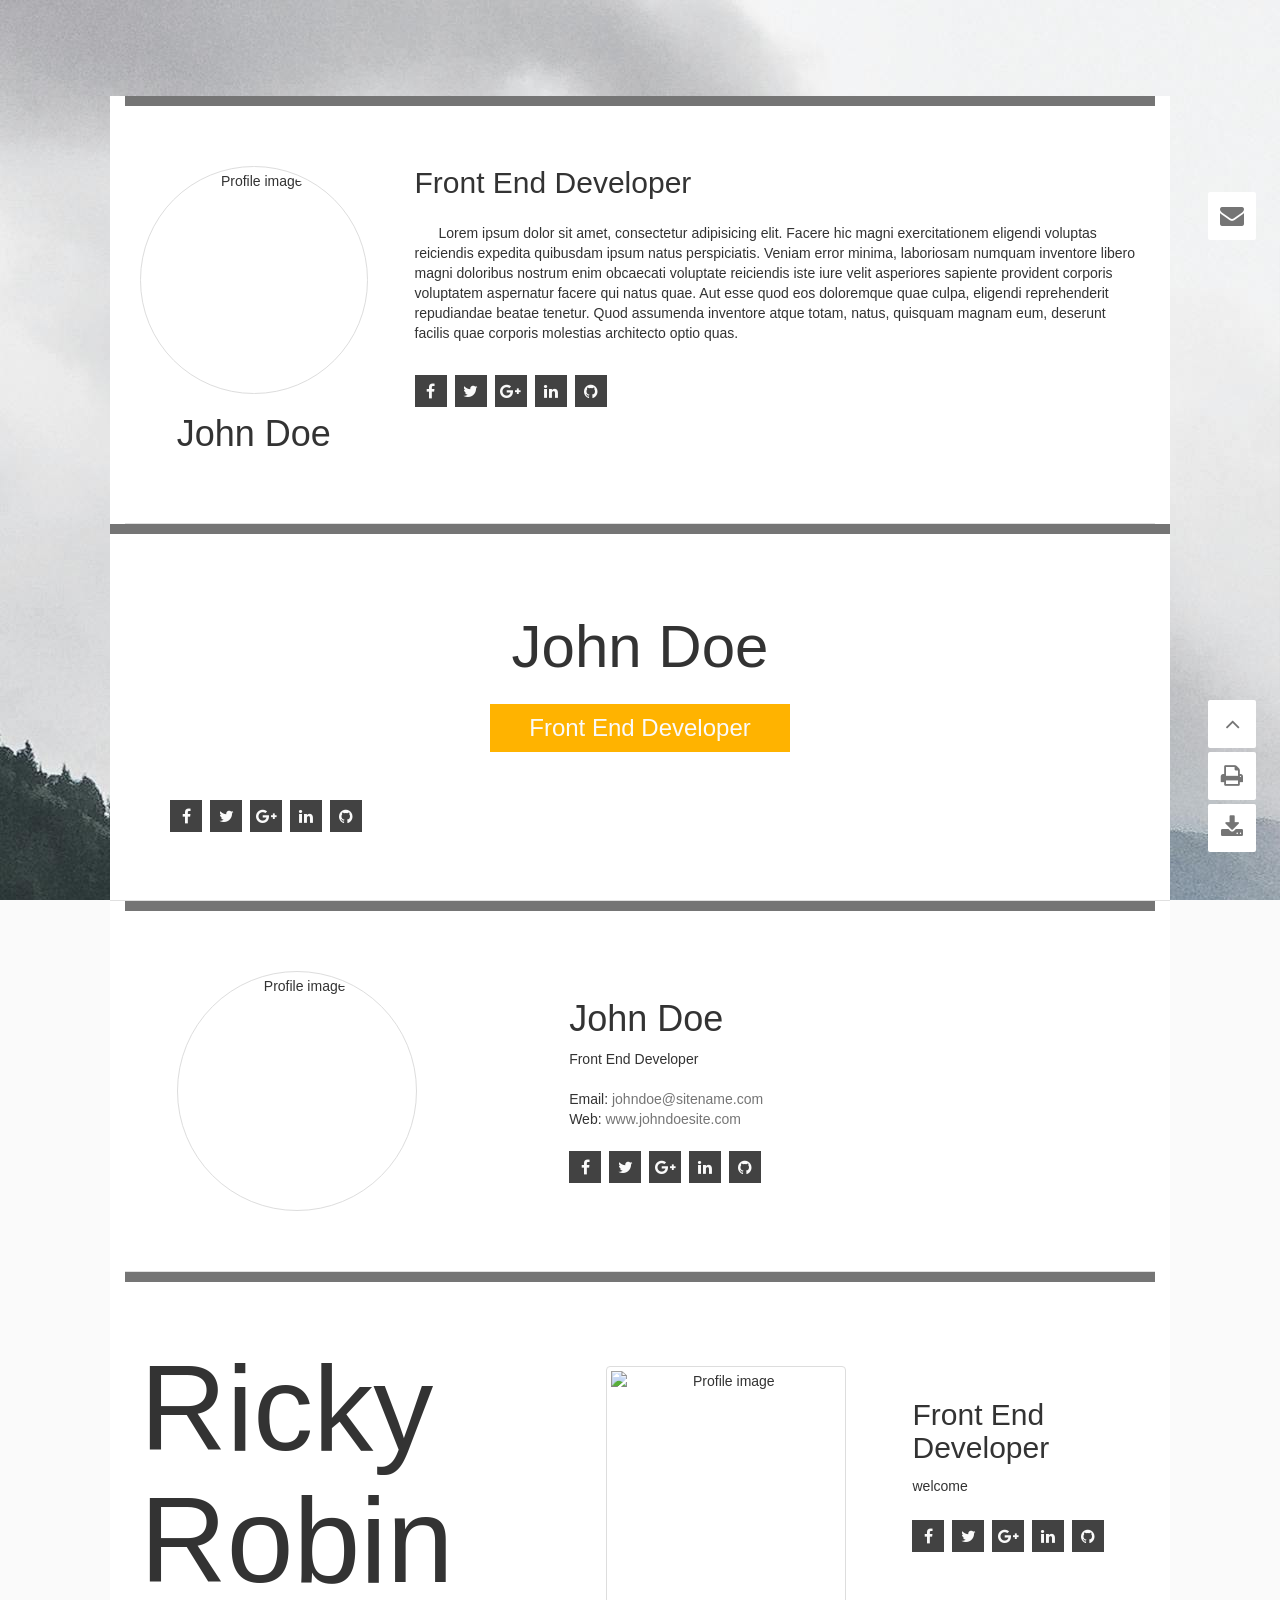
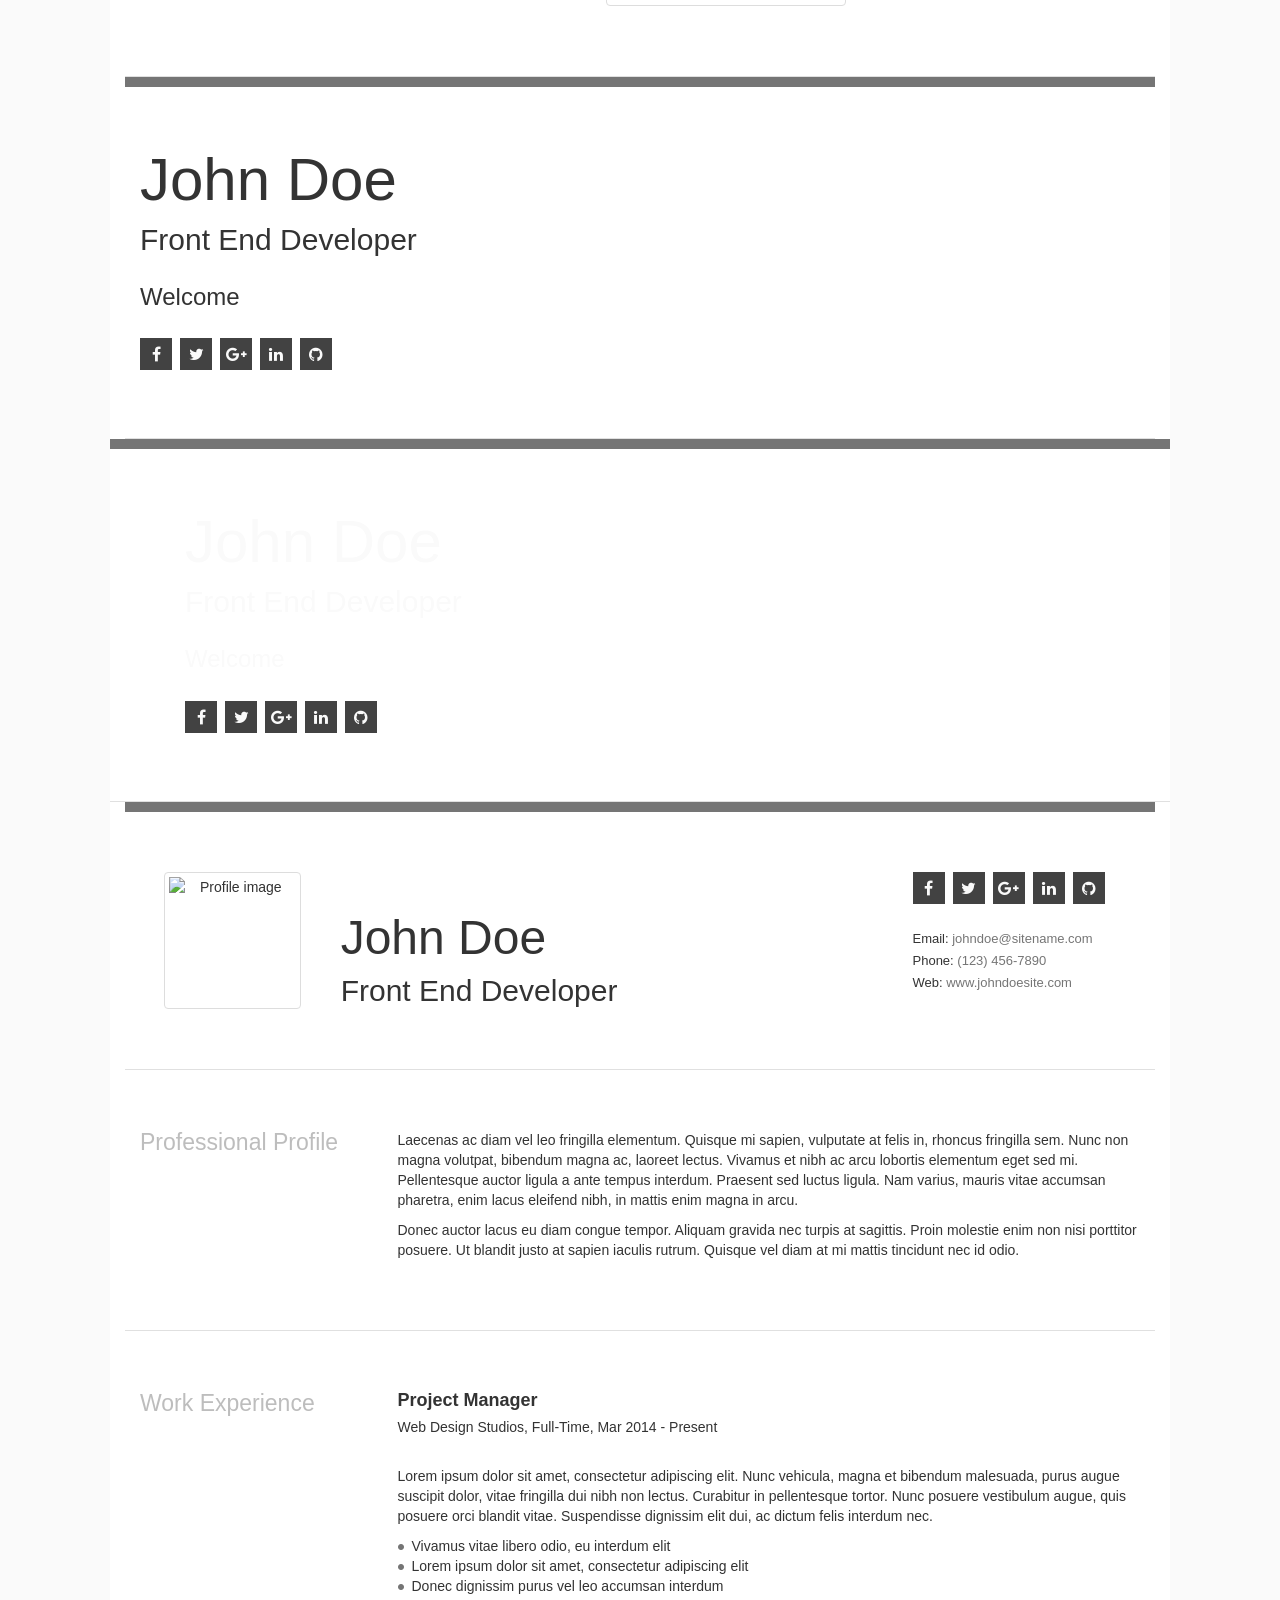
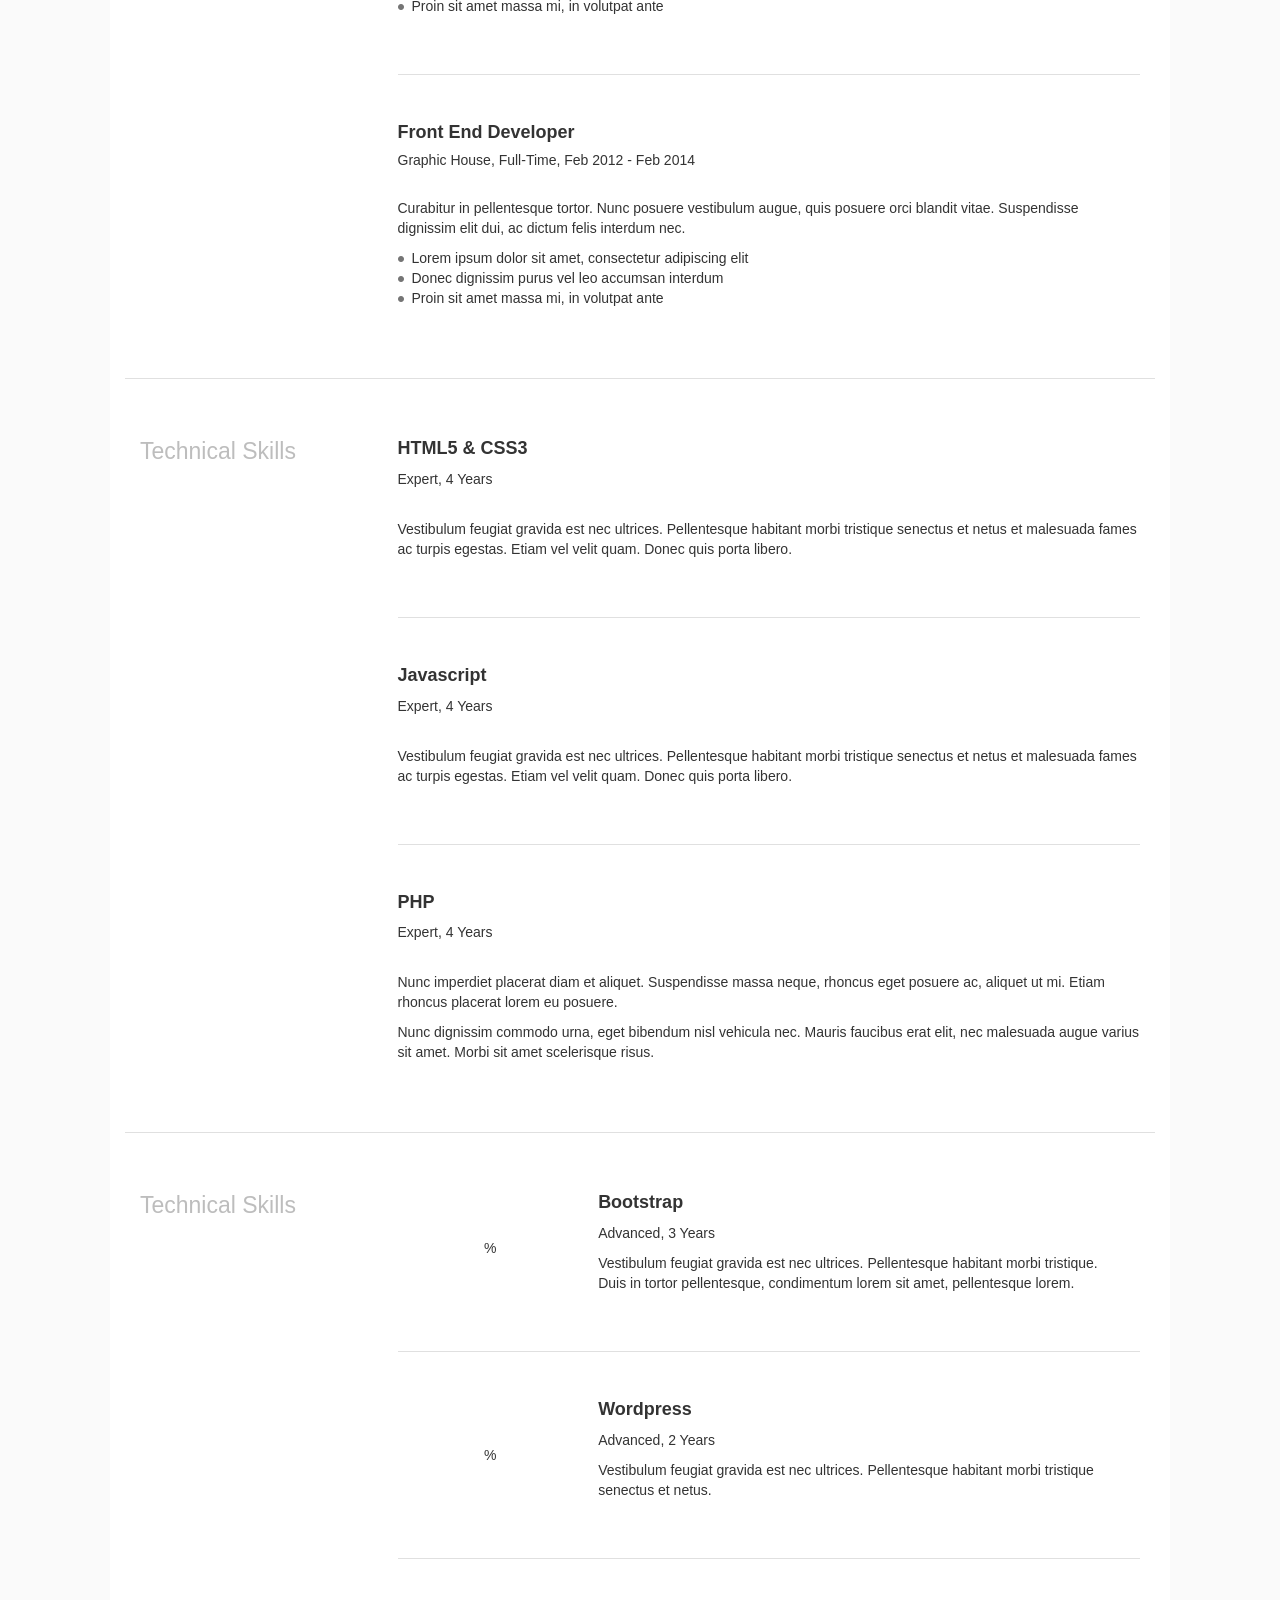
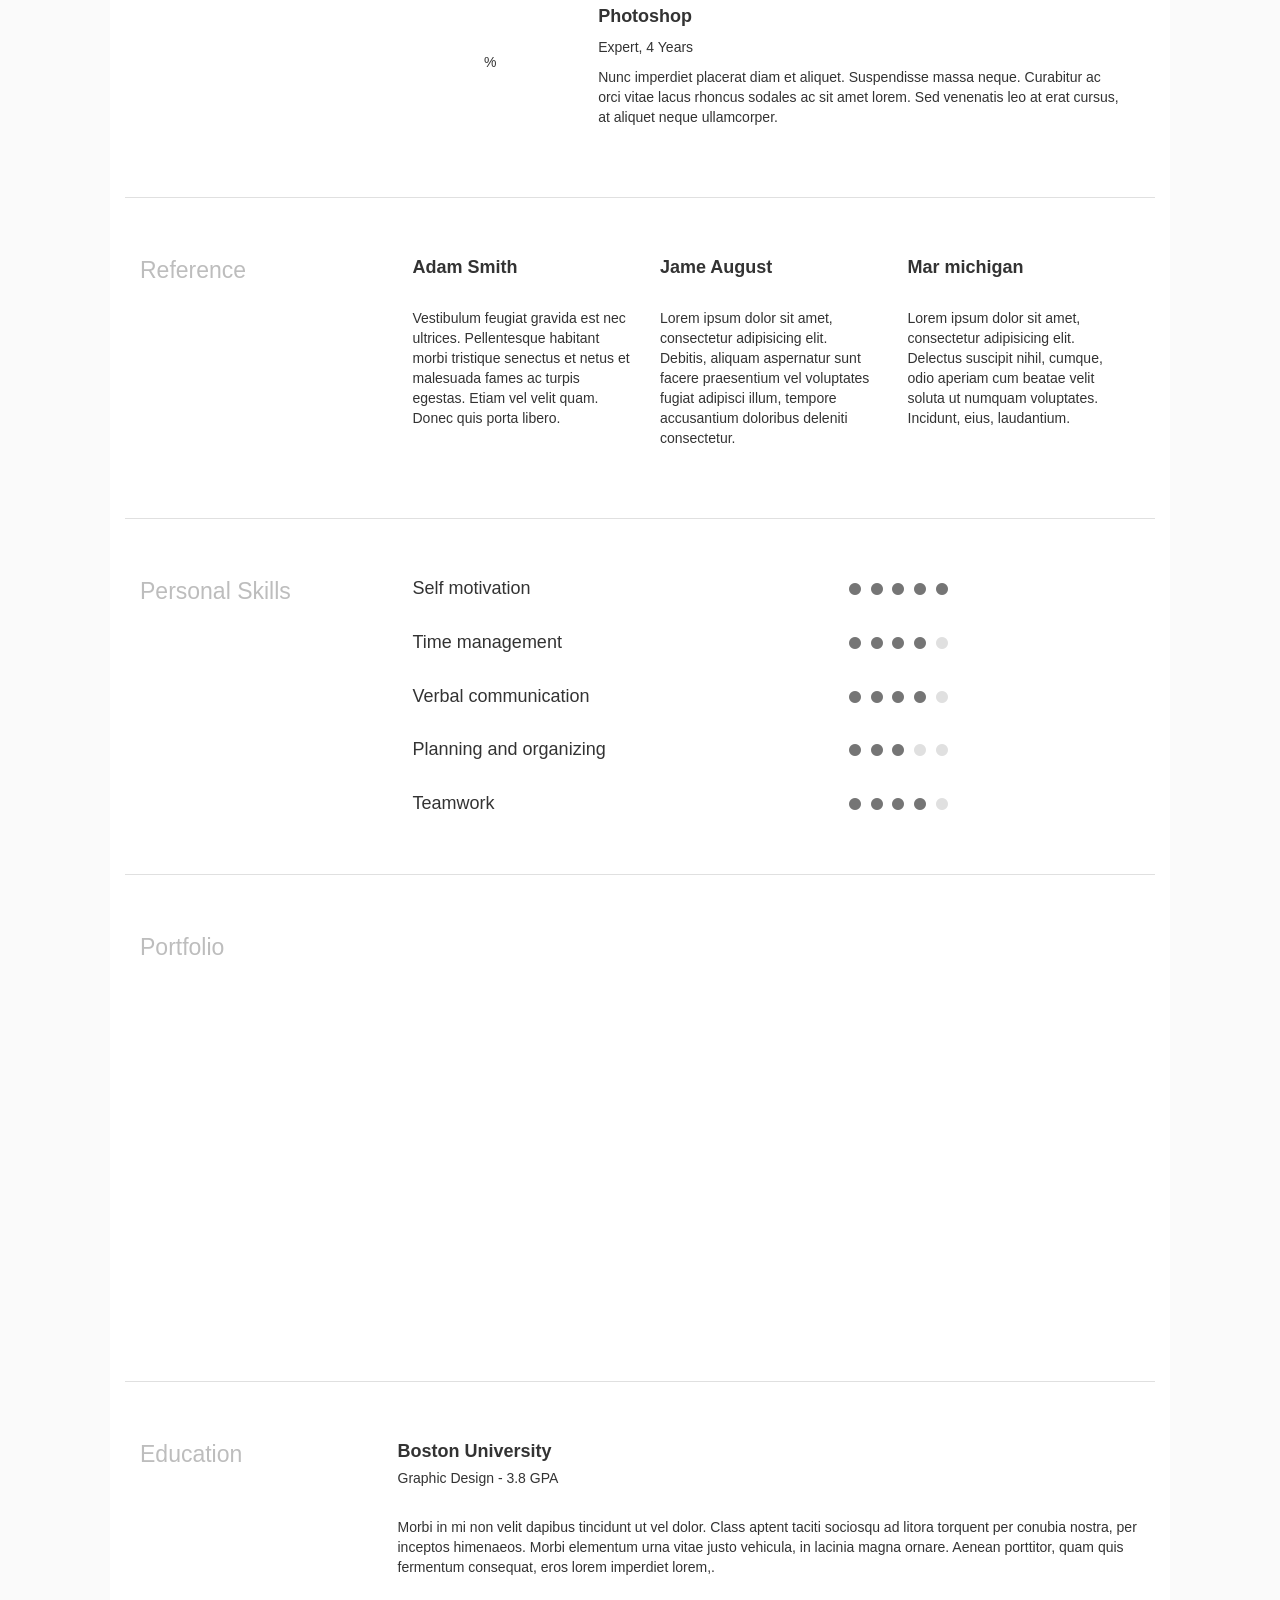
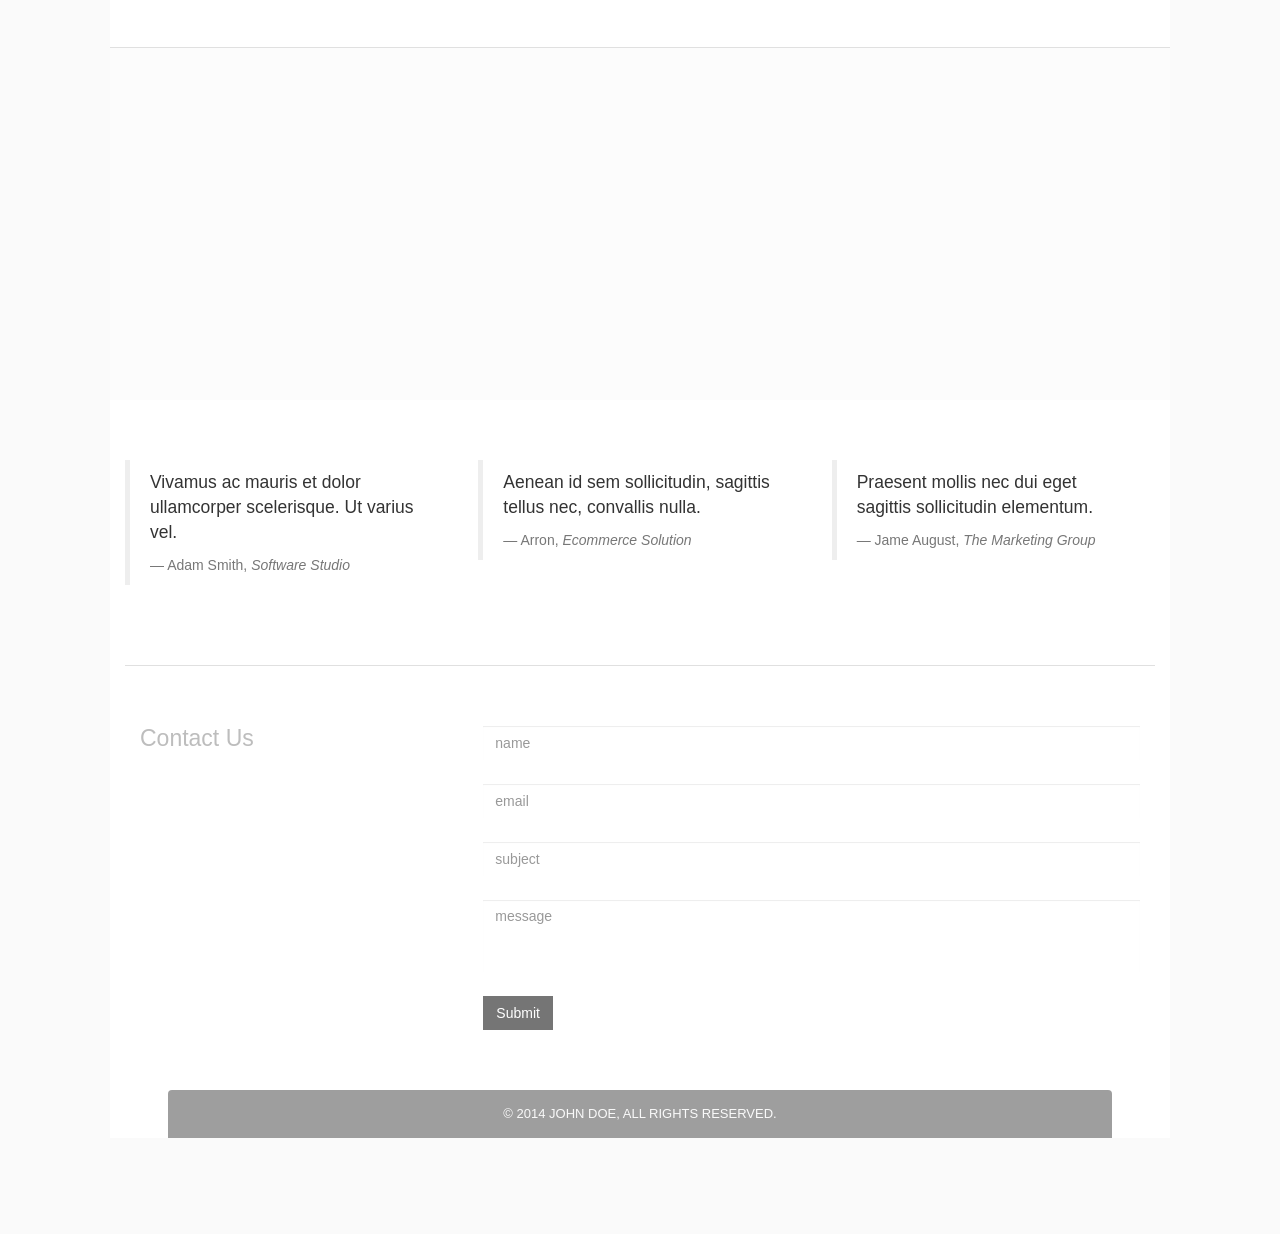
==== commit 46caa0d2: "Update index.html" ====
--- a/index.html
+++ b/index.html
@@ -633,6 +633,5 @@
 <script type="text/javascript" src="js/script.js"></script>
 -->
 
-<a href="https://github.com/jojoee/classic-cv" target="_blank"><img style="position: absolute; top: 0; left: 0; border: 0;" src="https://camo.githubusercontent.com/567c3a48d796e2fc06ea80409cc9dd82bf714434/68747470733a2f2f73332e616d617a6f6e6177732e636f6d2f6769746875622f726962626f6e732f666f726b6d655f6c6566745f6461726b626c75655f3132313632312e706e67" alt="Fork me on GitHub" data-canonical-src="https://s3.amazonaws.com/github/ribbons/forkme_left_darkblue_121621.png"></a>
 </body>
 </html>
--- a/css/style.css
+++ b/css/style.css
@@ -43,7 +43,7 @@
   width: 100%;
 }
 body.sitebg {
-  background-image: url(./sitebg.jpg);
+  background-image: url(../sitebg.jpg);
 }
 a {
   -webkit-transition: all 0.3s ease;
--- a/css/style.css
+++ b/css/style.css
@@ -43,7 +43,7 @@
   width: 100%;
 }
 body.sitebg {
-  background-image: url(./sitebg.jpg);
+  background-image: url(../sitebg.jpg);
 }
 a {
   -webkit-transition: all 0.3s ease;
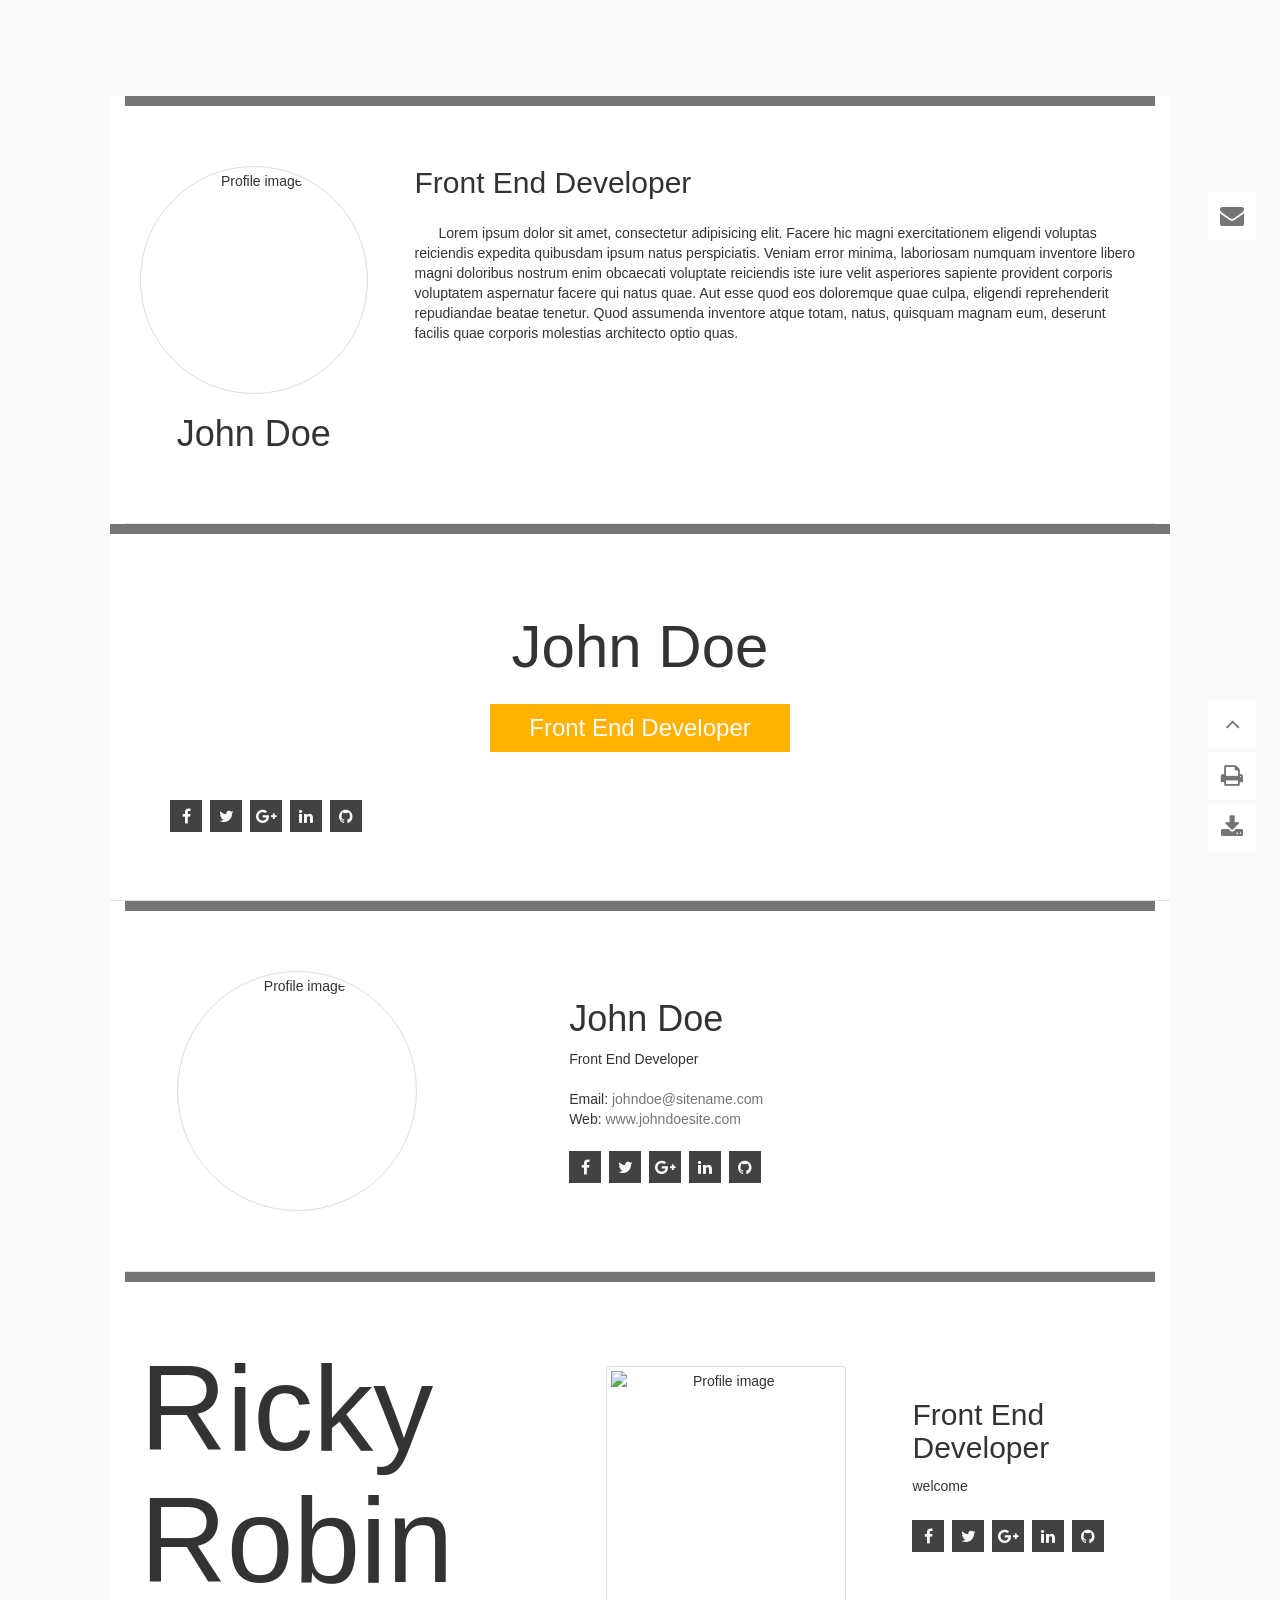
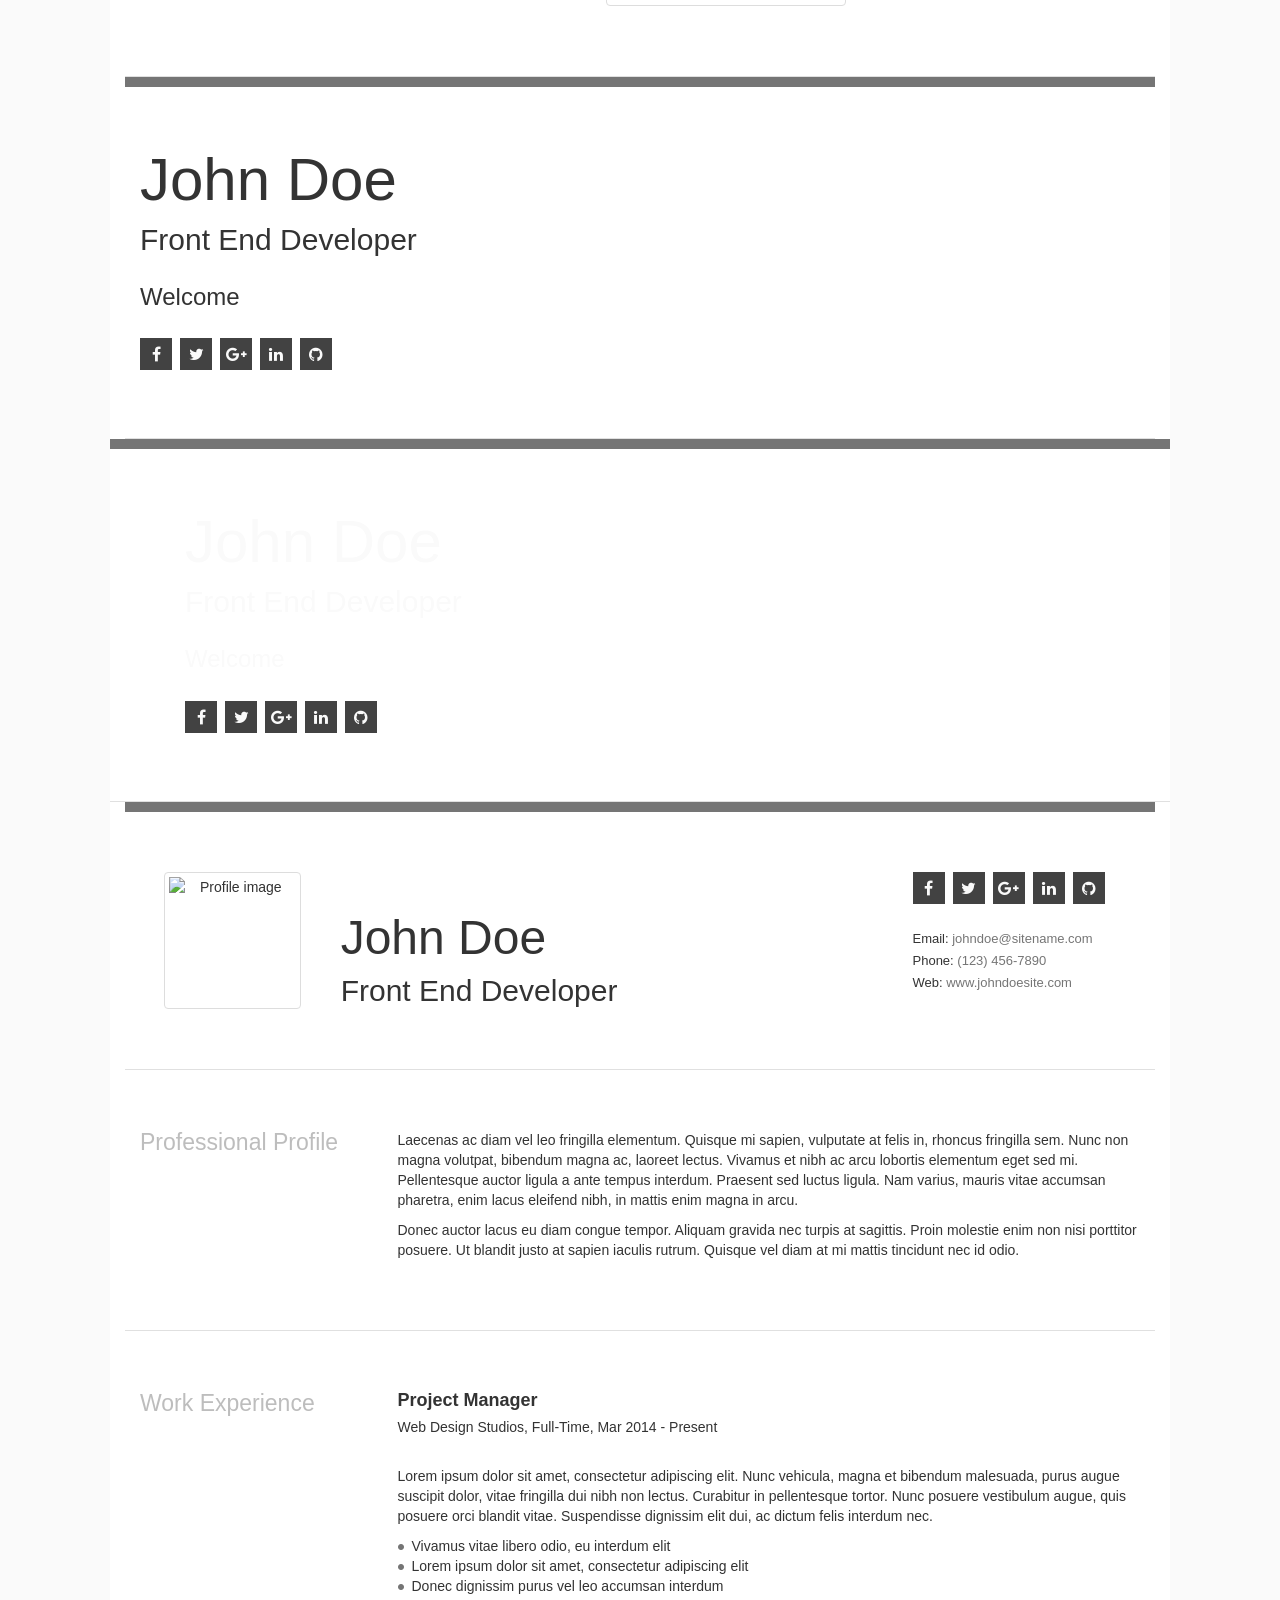
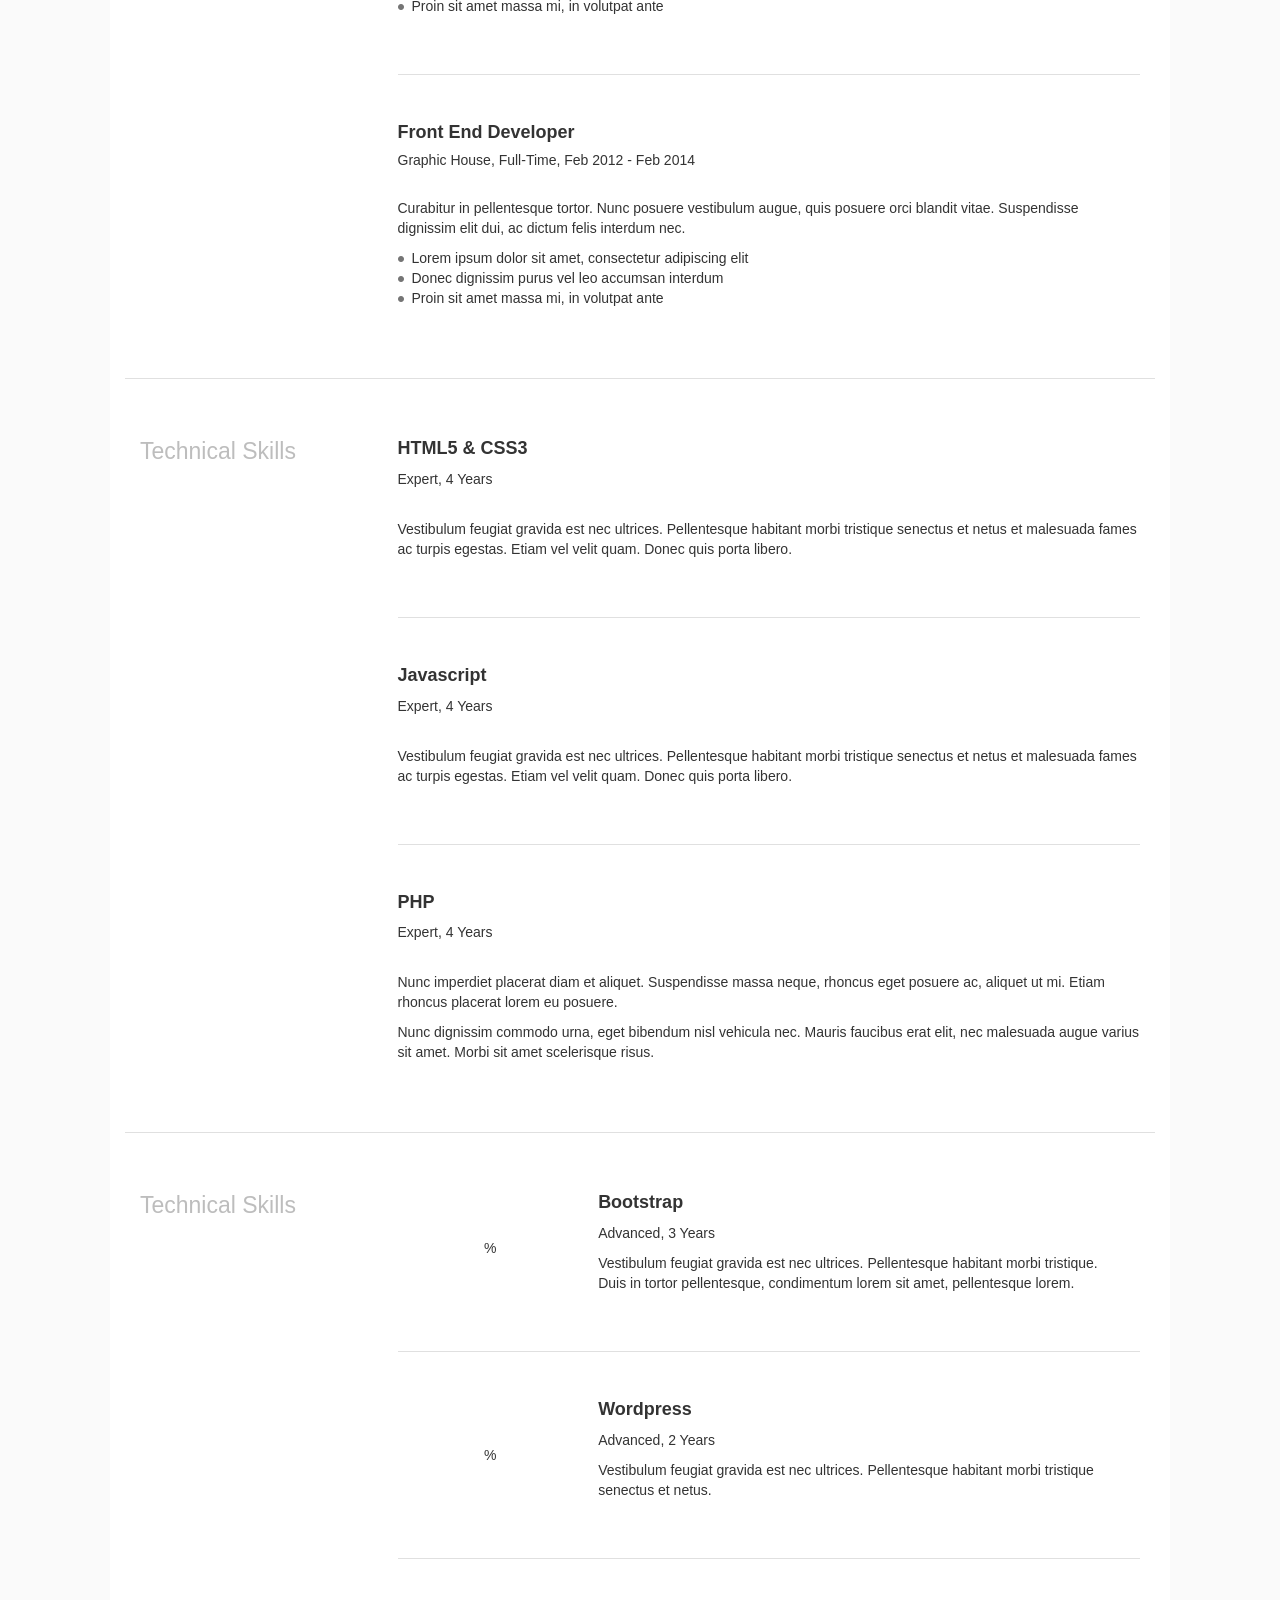
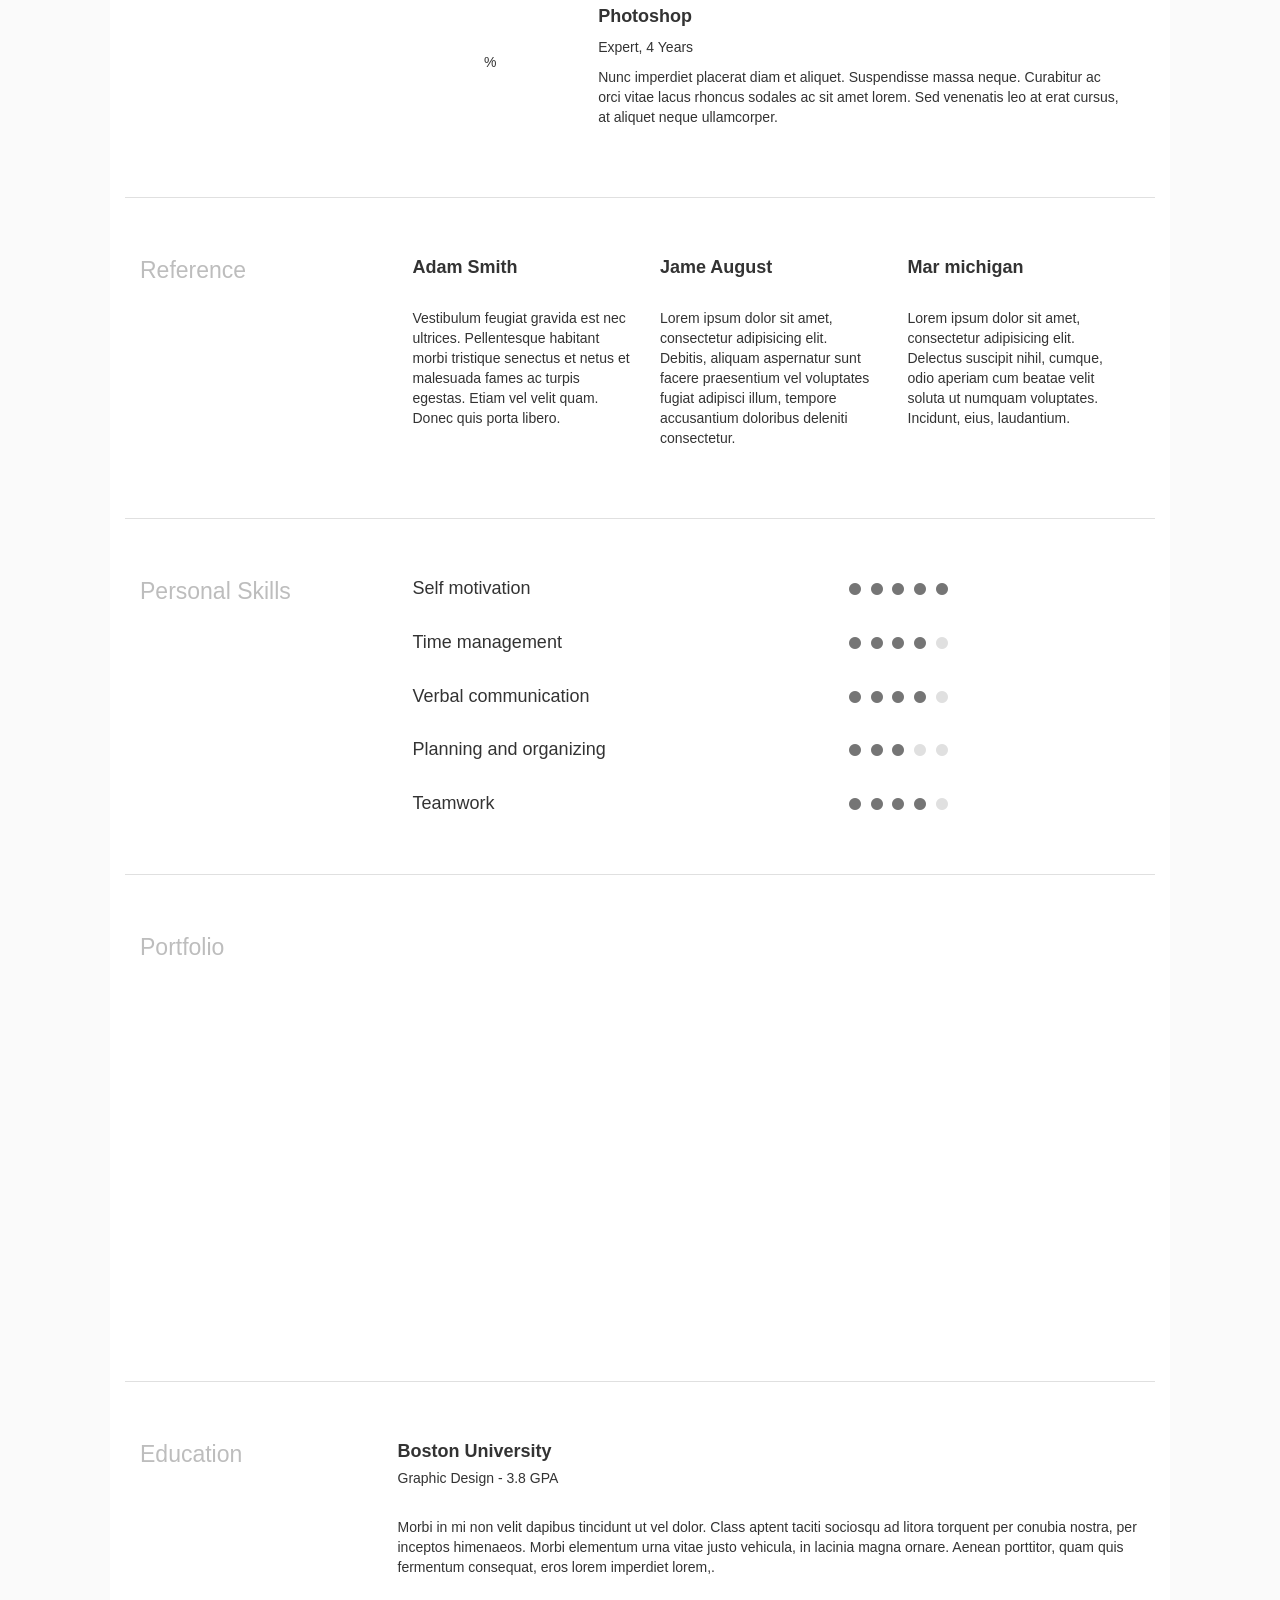
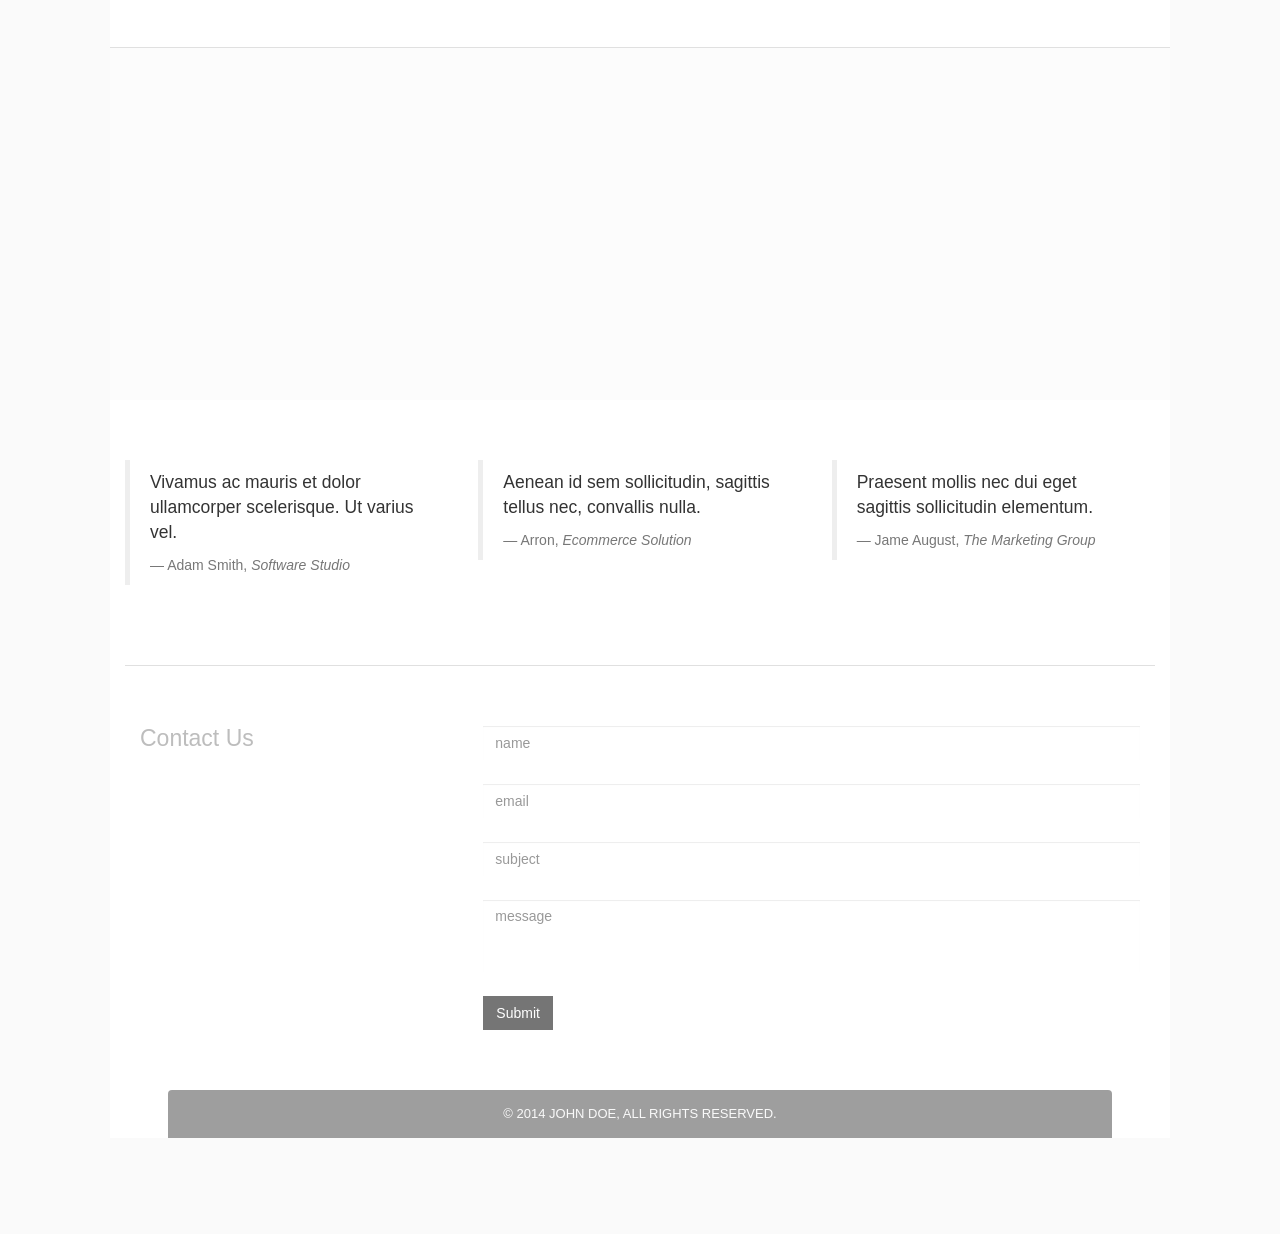
==== commit b847b516: "Update index.html" ====
--- a/index.html
+++ b/index.html
@@ -49,13 +49,6 @@
       <div class="col-md-9 right">
         <h2>Front End Developer</h2>
         <p>Lorem ipsum dolor sit amet, consectetur adipisicing elit. Facere hic magni exercitationem eligendi voluptas reiciendis expedita quibusdam ipsum natus perspiciatis. Veniam error minima, laboriosam numquam inventore libero magni doloribus nostrum enim obcaecati voluptate reiciendis iste iure velit asperiores sapiente provident corporis voluptatem aspernatur facere qui natus quae. Aut esse quod eos doloremque quae culpa, eligendi reprehenderit repudiandae beatae tenetur. Quod assumenda inventore atque totam, natus, quisquam magnam eum, deserunt facilis quae corporis molestias architecto optio quas.</p>
-        <div class="social-box">
-          <a href="#" class="facebook-icon" target="_blank"><i class="fa fa-facebook"></i></a>
-          <a href="#" class="twitter-icon" target="_blank"><i class="fa fa-twitter"></i></a>
-          <a href="#" class="googleplus-icon" target="_blank"><i class="fa fa-google-plus"></i></a>
-          <a href="#" class="linkedin-icon" target="_blank"><i class="fa fa-linkedin"></i></a>
-          <a href="#" class="github-icon" target="_blank"><i class="fa fa-github"></i></a>
-        </div>
       </div>
     </div>
     <!-- .header-binfo -->
--- a/css/style.css
+++ b/css/style.css
@@ -43,7 +43,10 @@
   width: 100%;
 }
 body.sitebg {
-  background-image: url(../sitebg.jpg);
+  background-image: url(../sitebg2.jpg);
+  max-width:100%;
+max-height:100%;
+  object-fit: cover;
 }
 a {
   -webkit-transition: all 0.3s ease;
--- a/css/style.css
+++ b/css/style.css
@@ -43,7 +43,10 @@
   width: 100%;
 }
 body.sitebg {
-  background-image: url(../sitebg.jpg);
+  background-image: url(../sitebg2.jpg);
+  max-width:100%;
+max-height:100%;
+  object-fit: cover;
 }
 a {
   -webkit-transition: all 0.3s ease;
